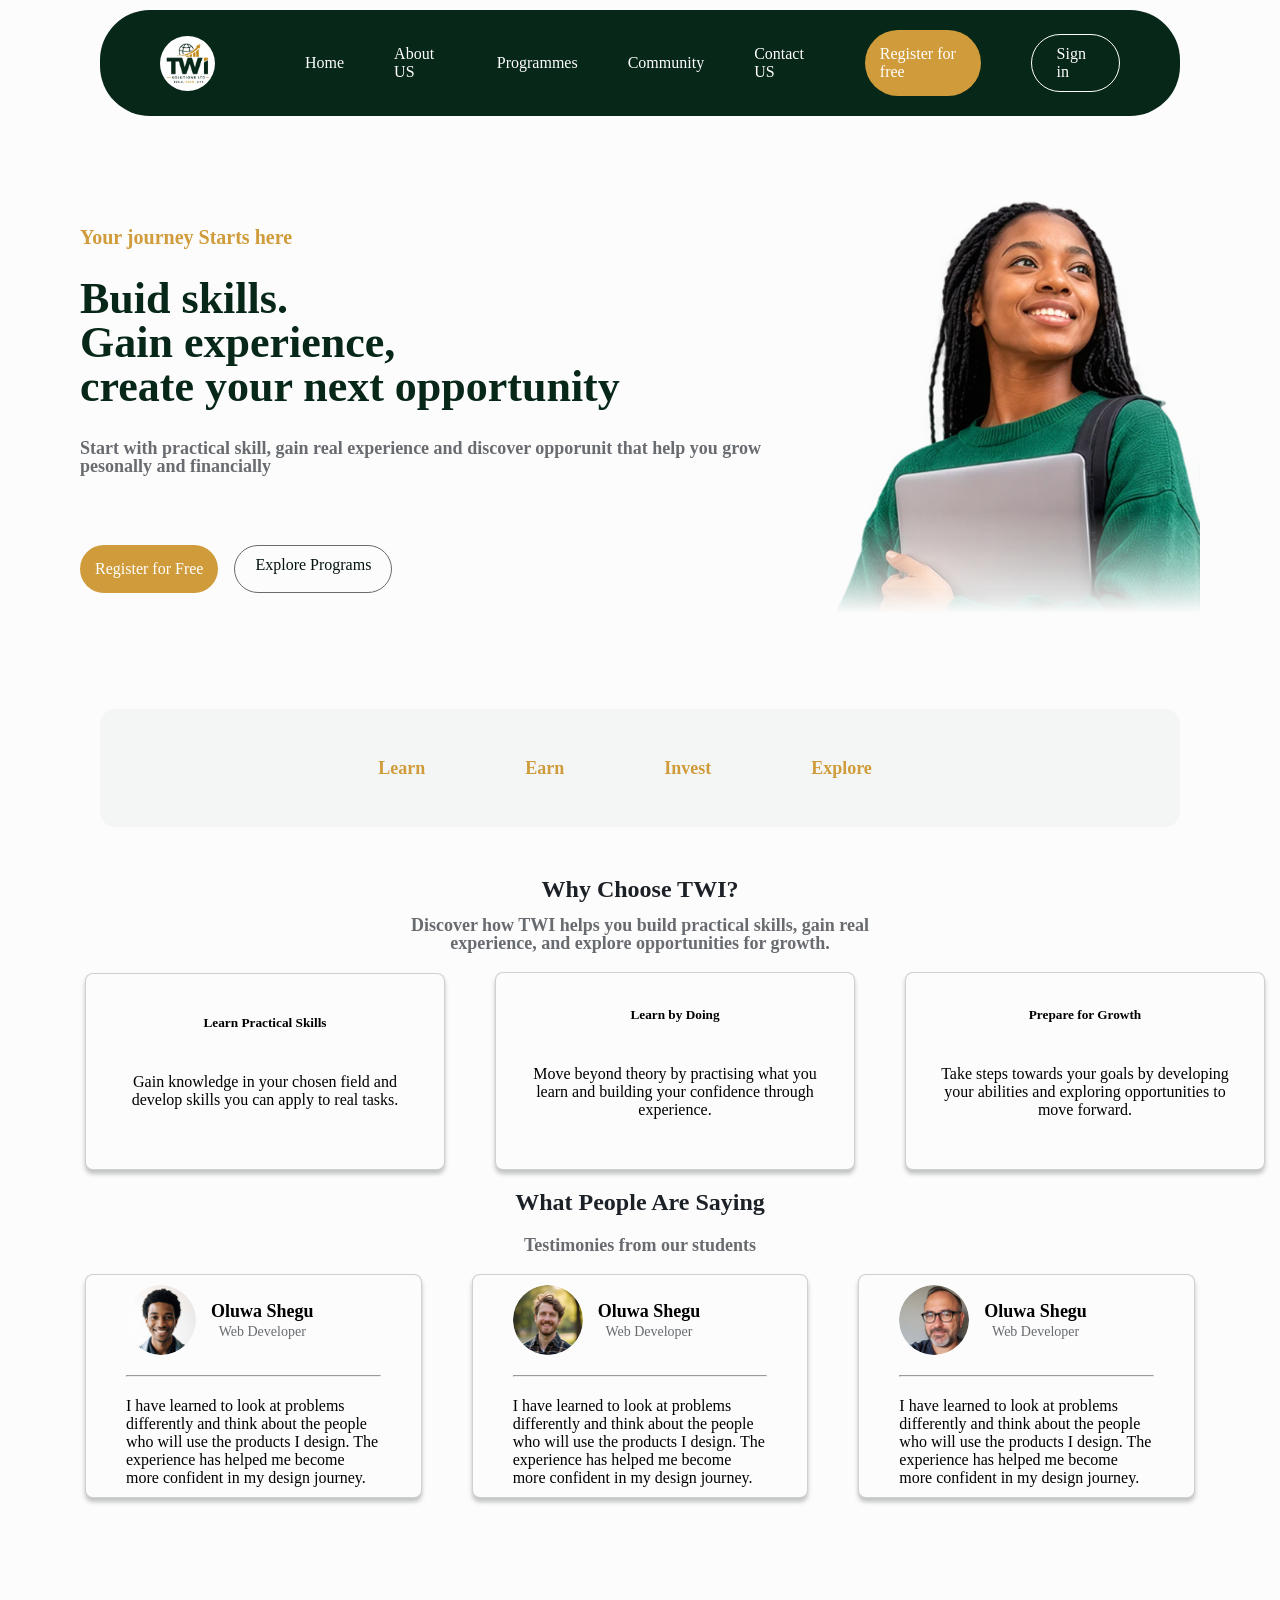
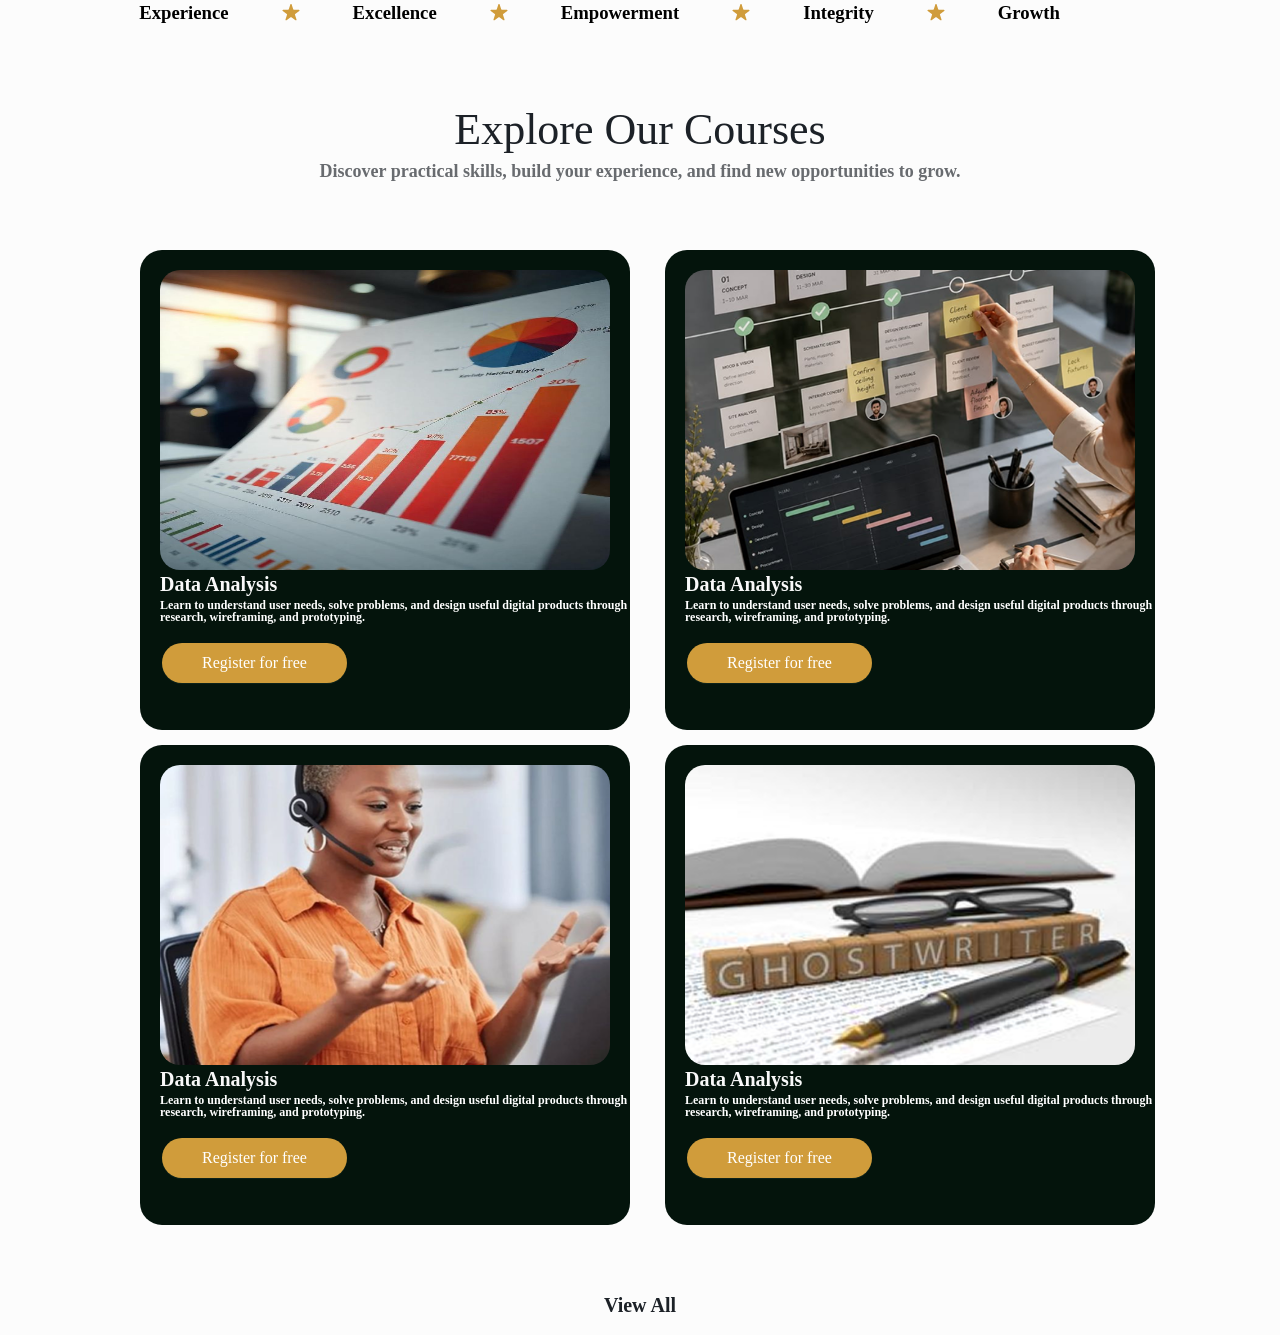
==== index.html @ 6bb60a79 "Add homepage work" ====
<!doctype html>
<html lang="en">
  <head>
    <meta charset="UTF-8" />
    <meta name="viewport" content="width=device-width, initial-scale=1.0" />
    <title>Document</title>
    <link rel="stylesheet" href="style.css" />
  </head>
  <body>
    <header class="header">
      <img src="images/twi-logo.png" alt="Twi Logo" class="logo" />
      <nav>
        <a href="">Home</a>
        <a href="">About US</a>
        <a href="">Programmes</a>
        <a href="">Community</a>
        <a href="">Contact US</a>
        <a href="" class="register">Register for free</a>
        <a href="" class="sign-in">Sign in</a>
      </nav>
    </header>
    <main>
      <div class="flex-container">
        <div class="mini-flex">
          <h3>Your journey Starts here</h3>

          <h2>
            Buid skills. <br />
            Gain experience, <br />
            create your next opportunity
          </h2>

          <h4>
            Start with practical skill, gain real experience and discover
            opporunit that help you grow pesonally and financially
          </h4>

          <div class="registration">
            <a href="" class="register">Register for Free</a>
            <a href="" class="explore">Explore Programs</a>
          </div>
        </div>

        <img src="images/homepage.girl.png" alt="" class="girl-image" />
      </div>

      <div class="aim">
        <h4 class="aim-elements">Learn</h4>
        <h4 class="aim-elements">Earn</h4>
        <h4 class="aim-elements">Invest</h4>
        <h4 class="aim-elements">Explore</h4>
      </div>

      <div class="question">
        <h3 class="question-heading">Why Choose TWI?</h3>
        <p class="question-paragraph">
          Discover how TWI helps you build practical skills, gain real
          experience, and explore opportunities for growth.
        </p>
      </div>

      <div class="reason">
        <div class="reason1">
          <h5>Learn Practical Skills</h5>
          <p>
            Gain knowledge in your chosen field and develop skills you can apply
            to real tasks.
          </p>
        </div>
        <div class="reason2">
          <h5>Learn by Doing</h5>
          <p>
            Move beyond theory by practising what you learn and building your
            confidence through experience.
          </p>
        </div>
        <div class="reason3">
          <h5>Prepare for Growth</h5>
          <p>
            Take steps towards your goals by developing your abilities and
            exploring opportunities to move forward.
          </p>
        </div>
      </div>

      <div class="review-header">
        <h3>What People Are Saying</h3>
        <p>Testimonies from our students</p>
      </div>

      <div class="reviews-container">
        <div class="review-card">
          <div class="review-profile">
            <img src="images/review1.png" alt="Student" />

            <div>
              <h3>Oluwa Shegu</h3>
              <p>Web Developer</p>
            </div>
          </div>

          <hr />

          <p>
            I have learned to look at problems differently and think about the
            people who will use the products I design. The experience has helped
            me become more confident in my design journey.
          </p>
        </div>

        <div class="review-card">
          <div class="review-profile">
            <img src="images/review2.png" alt="Student" />

            <div>
              <h3>Oluwa Shegu</h3>
              <p>Web Developer</p>
            </div>
          </div>

          <hr />

          <p>
            I have learned to look at problems differently and think about the
            people who will use the products I design. The experience has helped
            me become more confident in my design journey.
          </p>
        </div>

        <div class="review-card">
          <div class="review-profile">
            <img src="images/review3.png" alt="Student" />

            <div>
              <h3>Oluwa Shegu</h3>
              <p>Web Developer</p>
            </div>
          </div>

          <hr />

          <p>
            I have learned to look at problems differently and think about the
            people who will use the products I design. The experience has helped
            me become more confident in my design journey.
          </p>
        </div>
      </div>

      <div class="purpose">
        <h3>Experience</h3>
        <img src="images/star.svg" alt="star" />
        <h3>Excellence</h3>
        <img src="images/star.svg" alt="star" />
        <h3>Empowerment</h3>
        <img src="images/star.svg" alt="star" />
        <h3>Integrity</h3>
        <img src="images/star.svg" alt="star" />
        <h3>Growth</h3>
      </div>

      <div class="courses">
        <h2>Explore Our Courses</h2>
        <p>
          Discover practical skills, build your experience, and find new
          opportunities to grow.
        </p>
      </div>

    <div class="classes-container">
        <div class="sub-class">
        <img src="images/course1.png" alt="" />
        <h3>Data Analysis</h3>
        <p>
          Learn to understand user needs, solve problems, and design useful
          digital products through research, wireframing, and prototyping.
        </p>
        <a href="">Register for free</a>
      </div>

      <div class="sub-class">
        <img src="images/course2.png" alt=""  />
        <h3>Data Analysis</h3>
        <p>
          Learn to understand user needs, solve problems, and design useful
          digital products through research, wireframing, and prototyping.
        </p>
        <a href="">Register for free</a>
      </div>

      <div class="sub-class">
        <img src="images/course3.png" alt=""  />
        <h3>Data Analysis</h3>
        <p>
          Learn to understand user needs, solve problems, and design useful
          digital products through research, wireframing, and prototyping.
        </p>
        <a href="">Register for free</a>
      </div>

      <div class="sub-class">
        <img src="images/course4.png" alt=""  />
        <h3>Data Analysis</h3>
        <p>
          Learn to understand user needs, solve problems, and design useful
          digital products through research, wireframing, and prototyping.
        </p>
        <a href="">Register for free</a>
      </div>

      <!-- Unseen boxes -->

       <div class="sub-class extra-box" hidden>
        <img src="images/course1.png" alt="" />
        <h3>Data Analysis</h3>
        <p>
          Learn to understand user needs, solve problems, and design useful
          digital products through research, wireframing, and prototyping.
        </p>
        <a href="">Register for free</a>
      </div>

      <div class="sub-class extra-box" hidden>
        <img src="images/course2.png" alt=""  />
        <h3>Data Analysis</h3>
        <p>
          Learn to understand user needs, solve problems, and design useful
          digital products through research, wireframing, and prototyping.
        </p>
        <a href="">Register for free</a>
      </div>

      <div class="sub-class extra-box" hidden>
        <img src="images/course3.png" alt=""  />
        <h3>Data Analysis</h3>
        <p>
          Learn to understand user needs, solve problems, and design useful
          digital products through research, wireframing, and prototyping.
        </p>
        <a href="">Register for free</a>
      </div>

      <div class="sub-class extra-box" hidden>
        <img src="images/course4.png" alt=""  />
        <h3>Data Analysis</h3>
        <p>
          Learn to understand user needs, solve problems, and design useful
          digital products through research, wireframing, and prototyping.
        </p>
        <a href="">Register for free</a>
      </div>

    </div>

    <button id="viewMore">View All</button>


    <script src="script.js"></script>
      
  </main>
  </body>
</html>
---- style.css ----
*{
  margin: 0;
  padding: 0;
  box-sizing: border-box;
}

body{
  background: #FCFCFC;
}

.logo{
  width: 55px;
  height: 55px;
  top: 23px;
  left: 32px;
  border-radius: 28px;
}

a{
  color: #FFFFFF;
}

.header{
  display: flex;
  justify-content: flex-start;
  gap: 90px;
  align-items: center;
  padding: 20px 60px;
  background: #072718;
  border-radius: 50px;
  margin-left: 100px;
  margin-right: 100px;
  margin-top: 10px;
}

nav{
  display: flex;
  align-items: center;
  gap: 50px;
}

nav a{
  text-decoration: none;
  font-size: 16px;
}

.register{
  background: #D09C3B;
  padding: 15px;
  border-radius: 40px;
  text-decoration: none;
}

.sign-in{
  border-color: #D2D3D4;
  padding-left:25px ;
  padding-right:25px ;
  padding-top: 10px;
  padding-bottom: 10px;
  border: 1px solid;
  border-radius: 40px;
}

.mini-flex h3{
  color: var(--Base-color-Accent-50, #D09C3B);
font-family: var(--Font-Name, Poppins);
font-size: var(--Spacing-Number-6, 20px);
font-style: normal;
font-weight: 700;
line-height: 100%;
}

h2{
  color: var(--Base-color-green-Base, #072718);
font-family: var(--Font-Name, Poppins);
font-size: var(--Spacing-Number-12, 44px);
font-style: normal;
font-weight: 700;
line-height: 100%; 
}

h4{

color: var(--BODY-TEST, #686B6F);
font-family: var(--Font-2, "League Spartan");
font-size: var(--Spacing-Number-18, 18px);
font-style: normal;
font-weight: 600;
line-height: 100%;
}

.mini-flex{
  display: flex;
width: 687px;
flex-direction: column;
align-items: flex-start;
gap: 30px;
}

.flex-container {
  display: flex;
  justify-content: space-between;
  align-items: center;
  gap: 40px;
  max-width: 1200px;
  margin: 0 auto;
  padding: 40px;
}

.girl-image {
  width: 35%;
  height: auto;
   mask-image: linear-gradient(to bottom, black 70%, transparent 90%)
}

.flex-container > div {
  flex: 1;
}

.explore{
border-radius: 28px;
border: 1px solid var(--BODY-TEST, #686B6F);
color: #04140C;
text-decoration: none;
padding: 10px 20px 10px 20px;
text-align: center;
}

.registration{
  display: flex;
  gap: 16px;
  margin-top: 40px;
}

.aim{
  background: #F4F6F5  ;
  padding: 50px;
  color:  #D09C3B;
font-family: var(--Font-Name, Poppins);
font-size: var(--Spacing-Number-7, 24px);
font-style: normal;
font-weight: 700;
line-height: 100%;
display: flex;
gap: 100px;
justify-content: center;
text-align: center;
margin:5px 100px 5px 100px ;
border-radius: 15px;
padding-left: 20px;

}

.aim-elements{
  color: #D09C3B;
}

.question-heading{
  color: var(--Header-TEXT, #1C2127);
text-align: center;
font-family: var(--Font-Name, Poppins);
font-size: var(--Spacing-Number-7, 24px);
font-style: normal;
font-weight: 700;
line-height: 100%; 
}
.question-paragraph{
  color: var(--BODY-TEST, #686B6F);
text-align: center;
font-family: var(--Font-2, "League Spartan");
font-size: var(--Spacing-Number-18, 18px);
font-style: normal;
font-weight: 600;
line-height: 100%; 
justify-content: center;
max-width: 500px;
margin: 0 auto;
margin-top: 15px;
}

.question{
  margin-top: 50px;
}

.reason{
display: inline-flex;
align-items: center;
gap: 50px;
margin:20px  85px 20px 85px;
}

.reason1{
  display: flex;
width: 360px;
padding: 41px 27px 60px 27px;
flex-direction: column;
align-items: center;
gap: 42px;
text-align: center;
border-radius: 8px;
border: 0.5px solid rgba(104, 107, 111, 0.30);
background: #FCFCFC;
box-shadow: 0 4px 4px 0 rgba(104, 107, 111, 0.40);
}

.reason2{
  display: flex;
width: 360px;
padding: 34px 27px 50px 27px;
flex-direction: column;
align-items: center;
gap: 42px;
text-align: center;
border-radius: 8px;
border: 0.5px solid rgba(104, 107, 111, 0.30);
background: #FCFCFC;
box-shadow: 0 4px 4px 0 rgba(104, 107, 111, 0.40);
}

.reason3{
  display: flex;
width: 360px;
padding: 34px 27px 50px 27px;
flex-direction: column;
align-items: center;
gap: 42px;
text-align: center;
border-radius: 8px;
border: 0.5px solid rgba(104, 107, 111, 0.30);
background: #FCFCFC;
box-shadow: 0 4px 4px 0 rgba(104, 107, 111, 0.40);
}

.review-header{
width: 0 auto;
align-items: center;
gap: 22px;
text-align: center;
justify-content: center;
display: flex;
flex-direction: column;

}

.review-header h3 {
  color: var(--Header-TEXT, #1C2127);
  text-align: center;
  font-family: var(--Font-Name, Poppins);
  font-size: var(--Spacing-Number-7, 24px);
  font-style: normal;
  font-weight: 700;
  line-height: 100%;
}

.review-header p{
  color: var(--BODY-TEST, #686B6F);
text-align: center;
font-family: var(--Font-2, "League Spartan");
font-size: var(--Spacing-Number-18, 18px);
font-style: normal;
font-weight: 600;
line-height: 100%;
}


.reviews-container {
  display: flex;
  gap: 50px;
  justify-content: center;
  align-items: stretch;
   /* margin: 30px 80px; */
   width: 0 auto;
   margin: 20px  85px 20px 85px
   
   


}

.review-card {
  flex: 1;
  padding: 10px 40px;
  gap: 40px;
  border-radius: 8px;
border: 0.5px solid rgba(104, 107, 111, 0.30);
background: #FCFCFC;
box-shadow: 0 4px 4px 0 rgba(104, 107, 111, 0.40)
}

.review-profile {
  display: flex;
  align-items: center;
  gap: 15px;
}

.review-profile img {
  width: 70px;
  height: 70px;
  object-fit: cover;
  border-radius: 50%;
}

.review-profile h3{
  color: #000;
text-align: center;
font-family: var(--Font-2, "League Spartan");
font-size: var(--Spacing-Number-18, 18px);
font-style: normal;
font-weight: 600;
line-height: 100%;
margin: 5px 0;
}

.review-profile p {
margin: 5px 0;
color: var(--BODY-TEST, #686B6F);
text-align: center;
font-family: var(--Font-2, "League Spartan");
font-size: var(--Spacing-Number-19, 14px);
font-style: normal;
font-weight: 500;
line-height: 100%; 
}

.review-card hr {
  margin: 20px 0;
}

.purpose{
  display: flex;
/* width: 1441px; */
height: 190px;
padding-right: 81px;
align-items: center;
gap: 1px;
background: #FCFCFC;
box-shadow:  0  rgba(28, 33, 39, 0.40);
justify-content: center;
text-align: center;
gap: 50px;
}
.courses h2{
color: var(--Header-TEXT, #1C2127);
text-align: center;
font-family: var(--Font-Name, Poppins);
font-size: var(--Spacing-Number-12, 44px);
font-style: normal;
font-weight: 500;
line-height: 100%; 
margin-bottom: 10px;
}

.courses p{
  color: var(--BODY-TEST, #686B6F);
text-align: center;
font-family: var(--Font-2, "League Spartan");
font-size: var(--Spacing-Number-18, 18px);
font-style: normal;
font-weight: 600;
line-height: 100%; /* 18px */

}

.sub-class{

  width: 490px;
height: 480px;
flex-shrink: 0;
border-radius: 22px;
background: var(--Base-color-green-Color-9, #04140C);
}

.sub-class img{
  width: 450px;
height: 300px;
margin-top: 20px;
margin-left: 20px;
border-radius: 20px;
}

.sub-class h3{

color: rgba(252, 252, 252, 0.99);
/* Bold HEader/Bold Header 6 28-20 */
font-family: var(--Font-Name, Poppins);
font-size: var(--Spacing-Number-6, 20px);
font-style: normal;
font-weight: 700;
line-height: 100%; /* 20px */
margin-left: 20px;
}

.sub-class p{

color: #FFF;
/* Body/Semi bold body/Semi - -Bold Body - 10 - 8 */
font-family: var(--Font-2, "League Spartan");
font-size: var(--Spacing-Number-5, 12px);
font-style: normal;
font-weight: 600;
line-height: 100%; /* 16px */
margin-left: 20px;
margin-top: 5px;
}

.sub-class a{
  text-decoration: none;
  display: inline-flex;
height: var(--Spacing-Number-11, 40px);
padding: var(--Spacing-Number-6, 20px) var(--Spacing-Number-11, 40px);
justify-content: center;
align-items: center;
gap: 10px;
border-radius: 22px;
background: var(--Base-color-Accent-50, #D09C3B);
box-shadow: 0 1px 1px 0 rgba(48, 75, 63, 0.30);
margin-top: 20px;
margin-left: 22px;
}

.classes-container{
  display: grid;
  grid-template-columns: repeat(2, 1fr);
  gap: 15px;
  margin: 50px 70px 50px 120px;
  padding: 20px;
  justify-content: center;
  column-gap: 0px;
}

.extra-box[hidden] {
  display: none !important;
}

#viewMore {
  display: block;
  margin: 20px auto;
  color: var(--Header-TEXT, #1C2127);
/* Bold HEader/Bold Header 6 28-20 */
font-family: var(--Font-Name, Poppins);
font-size: var(--Spacing-Number-6, 20px);
font-style: normal;
font-weight: 700;
line-height: 100%; /* 20px */
background: none;
border: none;
}
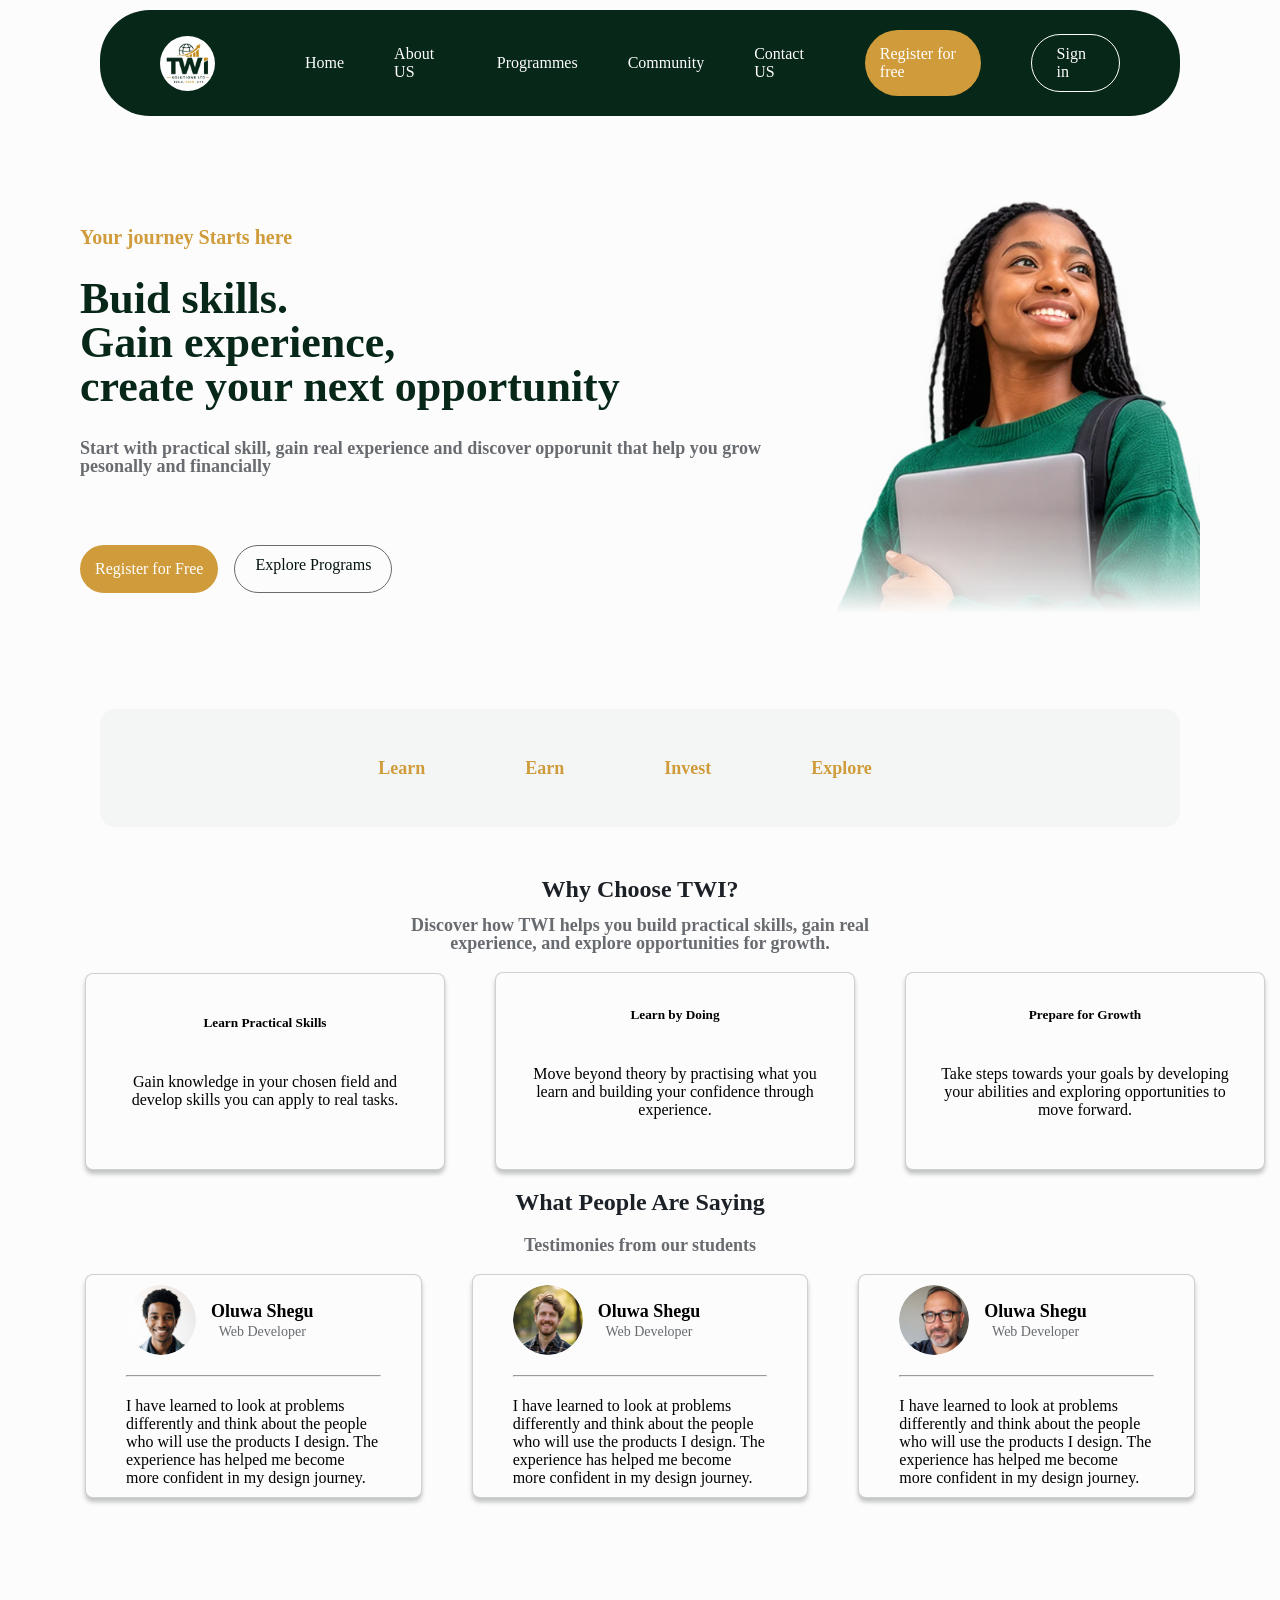
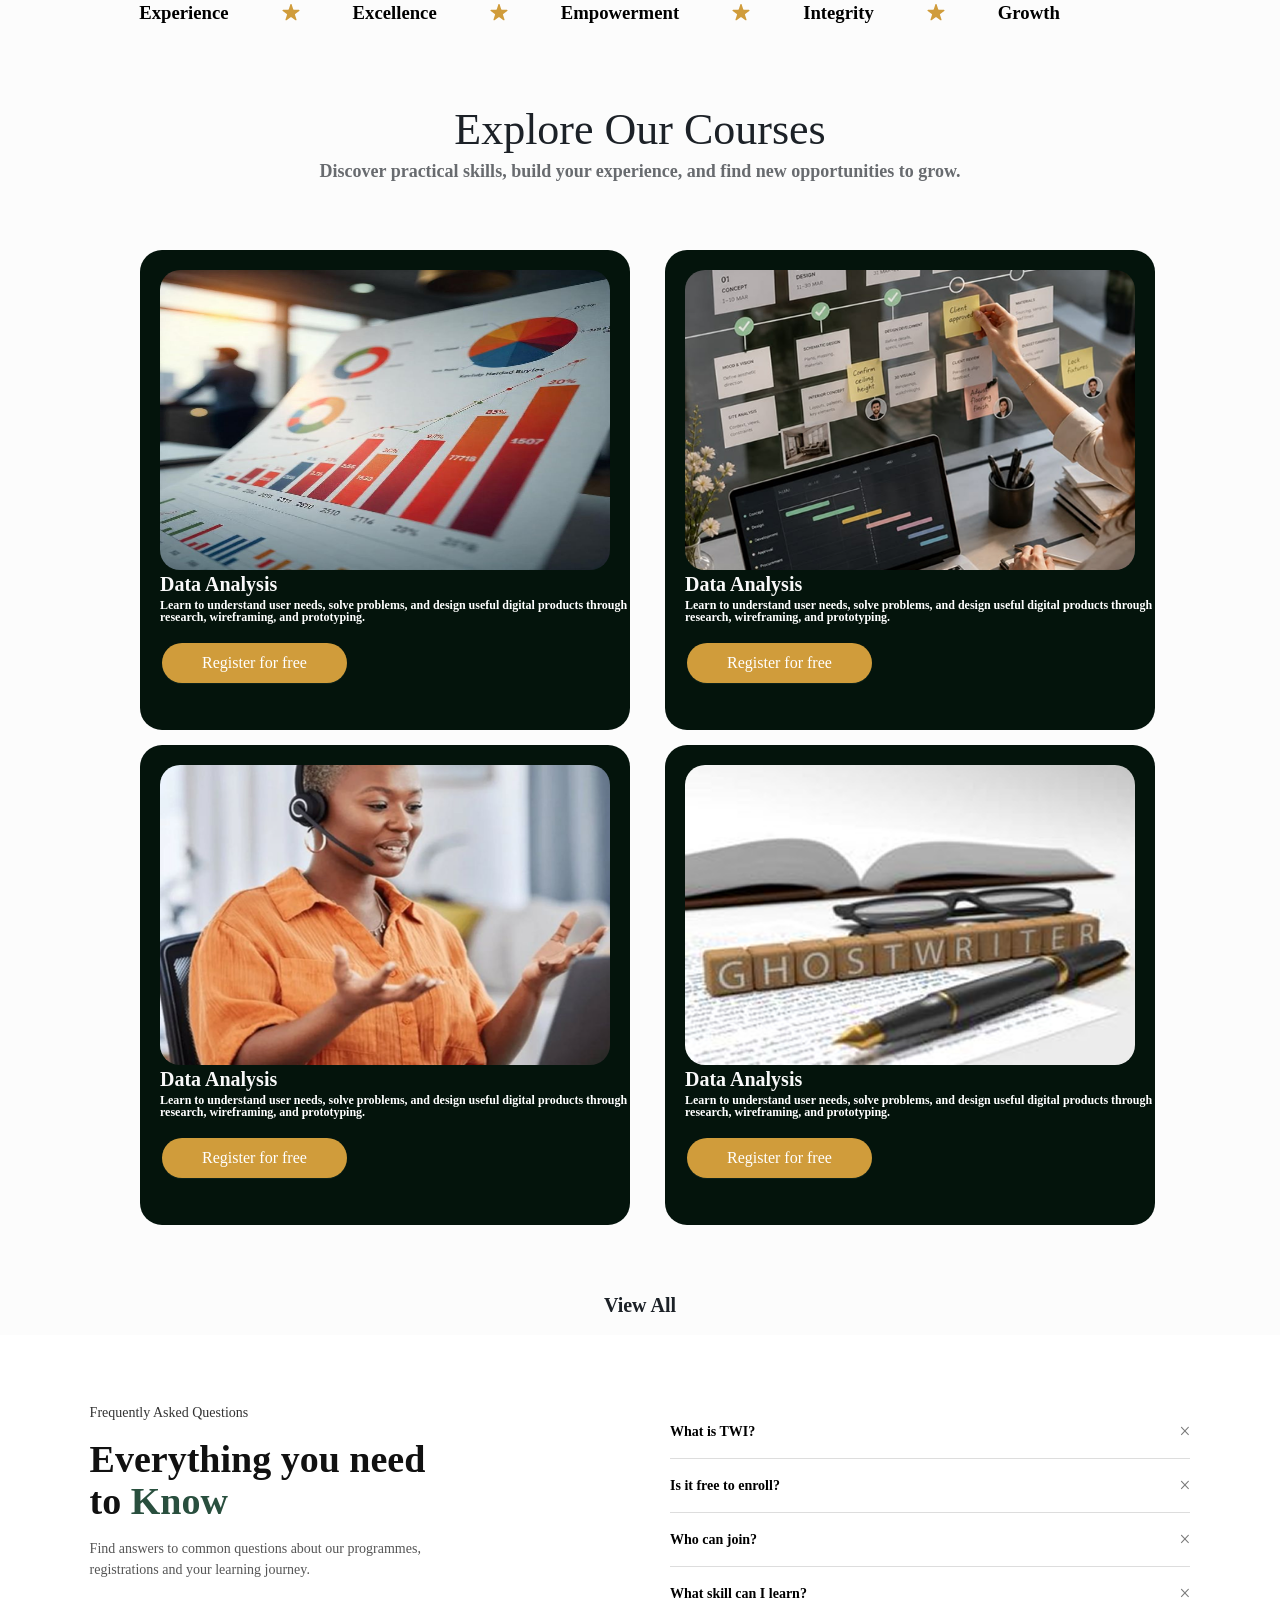
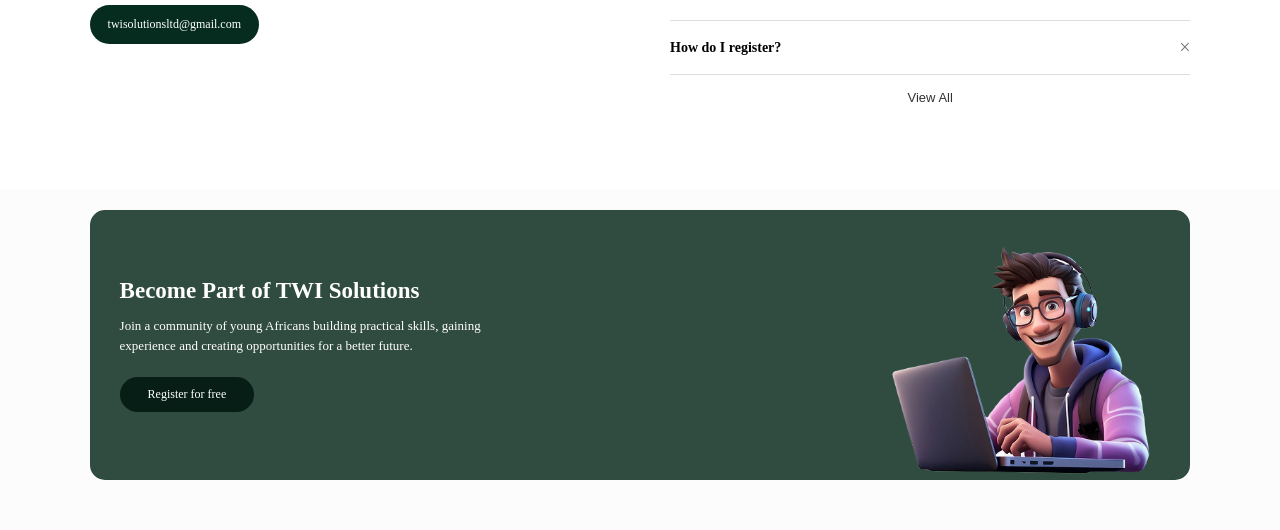
==== commit c797913d: "Update contact page" ====
--- a/index.html
+++ b/index.html
@@ -3,18 +3,18 @@
   <head>
     <meta charset="UTF-8" />
     <meta name="viewport" content="width=device-width, initial-scale=1.0" />
-    <title>Document</title>
+    <title>Twi Solution Home programme</title>
     <link rel="stylesheet" href="style.css" />
   </head>
   <body>
     <header class="header">
       <img src="images/twi-logo.png" alt="Twi Logo" class="logo" />
       <nav>
-        <a href="">Home</a>
-        <a href="">About US</a>
-        <a href="">Programmes</a>
+        <a href="index.html">Home</a>
+        <a href="#about-us">About US</a>
+        <a href="#programmes">Programmes</a>
         <a href="">Community</a>
-        <a href="">Contact US</a>
+        <a href="contact.html">Contact US</a>
         <a href="" class="register">Register for free</a>
         <a href="" class="sign-in">Sign in</a>
       </nav>
@@ -37,7 +37,7 @@
 
           <div class="registration">
             <a href="" class="register">Register for Free</a>
-            <a href="" class="explore">Explore Programs</a>
+            <a href="#programmes" class="explore">Explore Programs</a>
           </div>
         </div>
 
@@ -51,7 +51,7 @@
         <h4 class="aim-elements">Explore</h4>
       </div>
 
-      <div class="question">
+      <div class="question" id="about-us">
         <h3 class="question-heading">Why Choose TWI?</h3>
         <p class="question-paragraph">
           Discover how TWI helps you build practical skills, gain real
@@ -159,7 +159,7 @@
         <h3>Growth</h3>
       </div>
 
-      <div class="courses">
+      <div class="courses" id="programmes">
         <h2>Explore Our Courses</h2>
         <p>
           Discover practical skills, build your experience, and find new
@@ -167,96 +167,194 @@
         </p>
       </div>
 
-    <div class="classes-container">
+      <div class="classes-container">
         <div class="sub-class">
-        <img src="images/course1.png" alt="" />
-        <h3>Data Analysis</h3>
-        <p>
-          Learn to understand user needs, solve problems, and design useful
-          digital products through research, wireframing, and prototyping.
-        </p>
-        <a href="">Register for free</a>
-      </div>
-
-      <div class="sub-class">
-        <img src="images/course2.png" alt=""  />
-        <h3>Data Analysis</h3>
-        <p>
-          Learn to understand user needs, solve problems, and design useful
-          digital products through research, wireframing, and prototyping.
-        </p>
-        <a href="">Register for free</a>
-      </div>
-
-      <div class="sub-class">
-        <img src="images/course3.png" alt=""  />
-        <h3>Data Analysis</h3>
-        <p>
-          Learn to understand user needs, solve problems, and design useful
-          digital products through research, wireframing, and prototyping.
-        </p>
-        <a href="">Register for free</a>
-      </div>
-
-      <div class="sub-class">
-        <img src="images/course4.png" alt=""  />
-        <h3>Data Analysis</h3>
-        <p>
-          Learn to understand user needs, solve problems, and design useful
-          digital products through research, wireframing, and prototyping.
-        </p>
-        <a href="">Register for free</a>
-      </div>
-
-      <!-- Unseen boxes -->
-
-       <div class="sub-class extra-box" hidden>
-        <img src="images/course1.png" alt="" />
-        <h3>Data Analysis</h3>
-        <p>
-          Learn to understand user needs, solve problems, and design useful
-          digital products through research, wireframing, and prototyping.
-        </p>
-        <a href="">Register for free</a>
-      </div>
-
-      <div class="sub-class extra-box" hidden>
-        <img src="images/course2.png" alt=""  />
-        <h3>Data Analysis</h3>
-        <p>
-          Learn to understand user needs, solve problems, and design useful
-          digital products through research, wireframing, and prototyping.
-        </p>
-        <a href="">Register for free</a>
-      </div>
-
-      <div class="sub-class extra-box" hidden>
-        <img src="images/course3.png" alt=""  />
-        <h3>Data Analysis</h3>
-        <p>
-          Learn to understand user needs, solve problems, and design useful
-          digital products through research, wireframing, and prototyping.
-        </p>
-        <a href="">Register for free</a>
-      </div>
-
-      <div class="sub-class extra-box" hidden>
-        <img src="images/course4.png" alt=""  />
-        <h3>Data Analysis</h3>
-        <p>
-          Learn to understand user needs, solve problems, and design useful
-          digital products through research, wireframing, and prototyping.
-        </p>
-        <a href="">Register for free</a>
-      </div>
-
-    </div>
-
-    <button id="viewMore">View All</button>
-
-
-    <script src="script.js"></script>
-      
-  </main>
+          <img src="images/course1.png" alt="" />
+          <h3>Data Analysis</h3>
+          <p>
+            Learn to understand user needs, solve problems, and design useful
+            digital products through research, wireframing, and prototyping.
+          </p>
+          <a href="">Register for free</a>
+        </div>
+
+        <div class="sub-class">
+          <img src="images/course2.png" alt="" />
+          <h3>Data Analysis</h3>
+          <p>
+            Learn to understand user needs, solve problems, and design useful
+            digital products through research, wireframing, and prototyping.
+          </p>
+          <a href="">Register for free</a>
+        </div>
+
+        <div class="sub-class">
+          <img src="images/course3.png" alt="" />
+          <h3>Data Analysis</h3>
+          <p>
+            Learn to understand user needs, solve problems, and design useful
+            digital products through research, wireframing, and prototyping.
+          </p>
+          <a href="">Register for free</a>
+        </div>
+
+        <div class="sub-class">
+          <img src="images/course4.png" alt="" />
+          <h3>Data Analysis</h3>
+          <p>
+            Learn to understand user needs, solve problems, and design useful
+            digital products through research, wireframing, and prototyping.
+          </p>
+          <a href="">Register for free</a>
+        </div>
+
+        <!-- Unseen boxes -->
+
+        <div class="sub-class extra-box" hidden>
+          <img src="images/course5.png" alt="" />
+          <h3>Data Analysis</h3>
+          <p>
+            Learn to understand user needs, solve problems, and design useful
+            digital products through research, wireframing, and prototyping.
+          </p>
+          <a href="">Register for free</a>
+        </div>
+
+        <div class="sub-class extra-box" hidden>
+          <img src="images/course6.png" alt="" />
+          <h3>Data Analysis</h3>
+          <p>
+            Learn to understand user needs, solve problems, and design useful
+            digital products through research, wireframing, and prototyping.
+          </p>
+          <a href="">Register for free</a>
+        </div>
+
+        <div class="sub-class extra-box" hidden>
+          <img src="images/course7.png" alt="" />
+          <h3>Data Analysis</h3>
+          <p>
+            Learn to understand user needs, solve problems, and design useful
+            digital products through research, wireframing, and prototyping.
+          </p>
+          <a href="">Register for free</a>
+        </div>
+
+        <div class="sub-class extra-box" hidden>
+          <img src="images/course6.png" alt="" />
+          <h3>Data Analysis</h3>
+          <p>
+            Learn to understand user needs, solve problems, and design useful
+            digital products through research, wireframing, and prototyping.
+          </p>
+          <a href="">Register for free</a>
+        </div>
+      </div>
+
+      <button id="viewMore">View All</button>
+
+      <!-- FAQ SECTION -->
+      <section class="faq-section">
+        <div class="faq-left">
+          <p class="faq-label">Frequently Asked Questions</p>
+
+          <h2>Everything you need to <span>Know</span></h2>
+
+          <p class="faq-description">
+            Find answers to common questions about our programmes, registrations
+            and your learning journey.
+          </p>
+
+          <a
+            href="mailto:twisolutionsltd@gmail.com?subject=Enquiry%20About%20TWI"
+            class="faq-email" target="_blank"
+          >
+            twisolutionsltd@gmail.com
+          </a>
+        </div>
+
+        <div class="faq-right">
+          <details class="faq-item">
+            <summary>What is TWI?</summary>
+            <p>
+              TWI Solutions is a community focused on helping young Africans
+              build practical skills and access opportunities.
+            </p>
+          </details>
+
+          <details class="faq-item">
+            <summary>Is it free to enroll?</summary>
+            <p>
+              Our programmes and enrollment details will provide information
+              about available fees and opportunities.
+            </p>
+          </details>
+
+          <details class="faq-item">
+            <summary>Who can join?</summary>
+            <p>
+              Young Africans who are interested in learning, growing and
+              developing practical skills can join our community.
+            </p>
+          </details>
+
+          <details class="faq-item">
+            <summary>What skill can I learn?</summary>
+            <p>
+              You can explore the different skills and programmes available on
+              TWI Solutions.
+            </p>
+          </details>
+
+          <details class="faq-item">
+            <summary>How do I register?</summary>
+            <p>
+              Click the registration button on our website and follow the
+              instructions to get started.
+            </p>
+          </details>
+
+          <details class="faq-item extra-faq">
+            <summary>Do I need previous experience?</summary>
+            <p>No, beginners are welcome to explore our programmes.</p>
+          </details>
+
+          <details class="faq-item extra-faq">
+            <summary>How long are the programmes?</summary>
+            <p>Programme duration depends on the learning track.</p>
+          </details>
+
+          <details class="faq-item extra-faq">
+            <summary>Will I receive a certificate?</summary>
+            <p>
+              Check the details of your selected programme for certification
+              information.
+            </p>
+          </details>
+
+          <button class="view-all" id="viewAllBtn">View All</button>
+        </div>
+      </section>
+
+      <!-- JOIN TWI BANNER -->
+      <section class="join-banner">
+        <div class="join-content">
+          <h3>Become Part of TWI Solutions</h3>
+
+          <p>
+            Join a community of young Africans building practical skills,
+            gaining experience and creating opportunities for a better future.
+          </p>
+
+          <a href="#" class="register-btn">Register for free</a>
+        </div>
+
+        <div class="join-image">
+          <img src="images/faq.png" alt="Student working on a laptop" />
+        </div>
+      </section>
+
+      <script src="script.js"></script>
+    </main>
   </body>
 </html>
--- a/style.css
+++ b/style.css
@@ -444,4 +444,252 @@
 line-height: 100%; /* 20px */
 background: none;
 border: none;
+}
+
+.faq{
+  color: var(--Header-TEXT, #1C2127);
+text-align: start;
+font-family: var(--Font-Name, Poppins);
+font-size: var(--Spacing-Number-6, 20px);
+font-style: normal;
+font-weight: 500;
+line-height: 100%; /* 20px */
+}
+
+strong{
+  color: #000;
+font-family: var(--Font-Name, Poppins);
+font-size: var(--Spacing-Number-12, 44px);
+font-style: normal;
+font-weight: 700;
+line-height: 100%; /* 44px */
+}
+
+.need{
+  color: var(--Base-color-green-Base, #072718);
+font-family: var(--Font-Name, Poppins);
+font-size: var(--Spacing-Number-12, 44px);
+font-style: normal;
+font-weight: 700;
+line-height: 100%;
+}
+
+/* FAQ SECTION */
+
+.faq-section {
+  display: grid;
+  grid-template-columns: 1fr 1fr;
+  gap: 60px;
+  padding: 70px 7%;
+  align-items: start;
+  background: #fff;
+  font-family: var(--Font-Name, Poppins);
+}
+
+.faq-label {
+  font-size: 14px;
+  margin-bottom: 18px;
+  color: #333;
+  text-decoration: none;
+  font-family: var(--Font-Name, Poppins);
+}
+
+.faq-left h2 {
+  font-size: 38px;
+  line-height: 1.1;
+  max-width: 350px;
+  margin-bottom: 15px;
+  color: #111;
+}
+
+.faq-left h2 span {
+  color: #294f3e;
+}
+
+.faq-description {
+  font-size: 14px;
+  line-height: 1.5;
+  max-width: 350px;
+  color: #555;
+  margin-bottom: 25px;
+}
+
+.faq-email {
+  display: inline-block;
+  background: #062c20;
+  color: white;
+  padding: 12px 18px;
+  border-radius: 30px;
+  text-decoration: none;
+  font-size: 12px;
+}
+
+
+/* FAQ QUESTIONS */
+
+.faq-right {
+  width: 100%;
+  font-family: var(--Font-Name, Poppins);
+}
+
+.faq-item {
+  border-bottom: 1px solid #ddd;
+  padding: 15px 0;
+}
+
+.faq-item summary {
+  font-size: 14px;
+  font-weight: 600;
+  cursor: pointer;
+  list-style: none;
+  display: flex;
+  justify-content: space-between;
+  align-items: center;
+}
+
+.faq-item summary::-webkit-details-marker {
+  display: none;
+}
+
+.faq-item summary::after {
+  content: "×";
+  font-size: 20px;
+  font-weight: 300;
+  color: #777;
+}
+
+.faq-item[open] summary::after {
+  content: "−";
+}
+
+.faq-item p {
+  font-size: 13px;
+  line-height: 1.6;
+  color: #666;
+  padding-top: 10px;
+}
+
+.extra-faq {
+  display: none;
+}
+
+.extra-faq.show {
+  display: block;
+}
+
+/* .view-all {
+  display: block;
+  text-align: center;
+  justify-content: center;
+  text-decoration: none;
+  font-size: 12px;
+  margin-top: 15px;
+  border: none;
+} */
+
+.view-all {
+  display: block;
+  margin: 15px auto;
+  background: none;
+  border: none;
+  outline: none;
+  padding: 0;
+  color: #333;
+  font-size: 13px;
+  cursor: pointer;
+  text-align: center;
+}
+
+
+/* JOIN TWI BANNER */
+
+.join-banner {
+  background:  #304B3F;
+  margin: 20px 7% 50px;
+  min-height: 200px;
+  border-radius: 15px;
+  padding: 35px 30px;
+  display: flex;
+  justify-content: space-between;
+  align-items: center;
+  overflow: hidden;
+  color: white;
+}
+
+.join-content {
+  max-width: 400px;
+}
+
+.join-content h3 {
+  font-size: 23px;
+  margin-bottom: 12px;
+}
+
+.join-content p {
+  font-size: 13px;
+  line-height: 1.5;
+  margin-bottom: 22px;
+}
+
+.register-btn {
+  display: inline-block;
+  background: #061e16;
+  color: white;
+  text-decoration: none;
+  padding: 10px 28px;
+  border-radius: 25px;
+  font-size: 12px;
+}
+
+.join-image {
+  align-self: flex-end;
+  height: 200px;
+}
+
+.join-image img {
+  height: 230px;
+  width: auto;
+  object-fit: contain;
+  display: block;
+}
+
+
+
+
+/* RESPONSIVE DESIGN */
+
+@media (max-width: 768px) {
+
+  .faq-section {
+    grid-template-columns: 1fr;
+    gap: 35px;
+    padding: 50px 6%;
+  }
+
+  .faq-left h2 {
+    font-size: 32px;
+  }
+
+  .join-banner {
+    margin: 20px 6% 40px;
+    padding: 25px;
+    flex-direction: column;
+    align-items: flex-start;
+  }
+
+  .join-content h3 {
+    font-size: 20px;
+  }
+
+  .join-image {
+    align-self: center;
+    margin-top: 15px;
+    height: 170px;
+  }
+
+  .join-image img {
+    height: 190px;
+    max-width: 100%;
+  }
+
 }
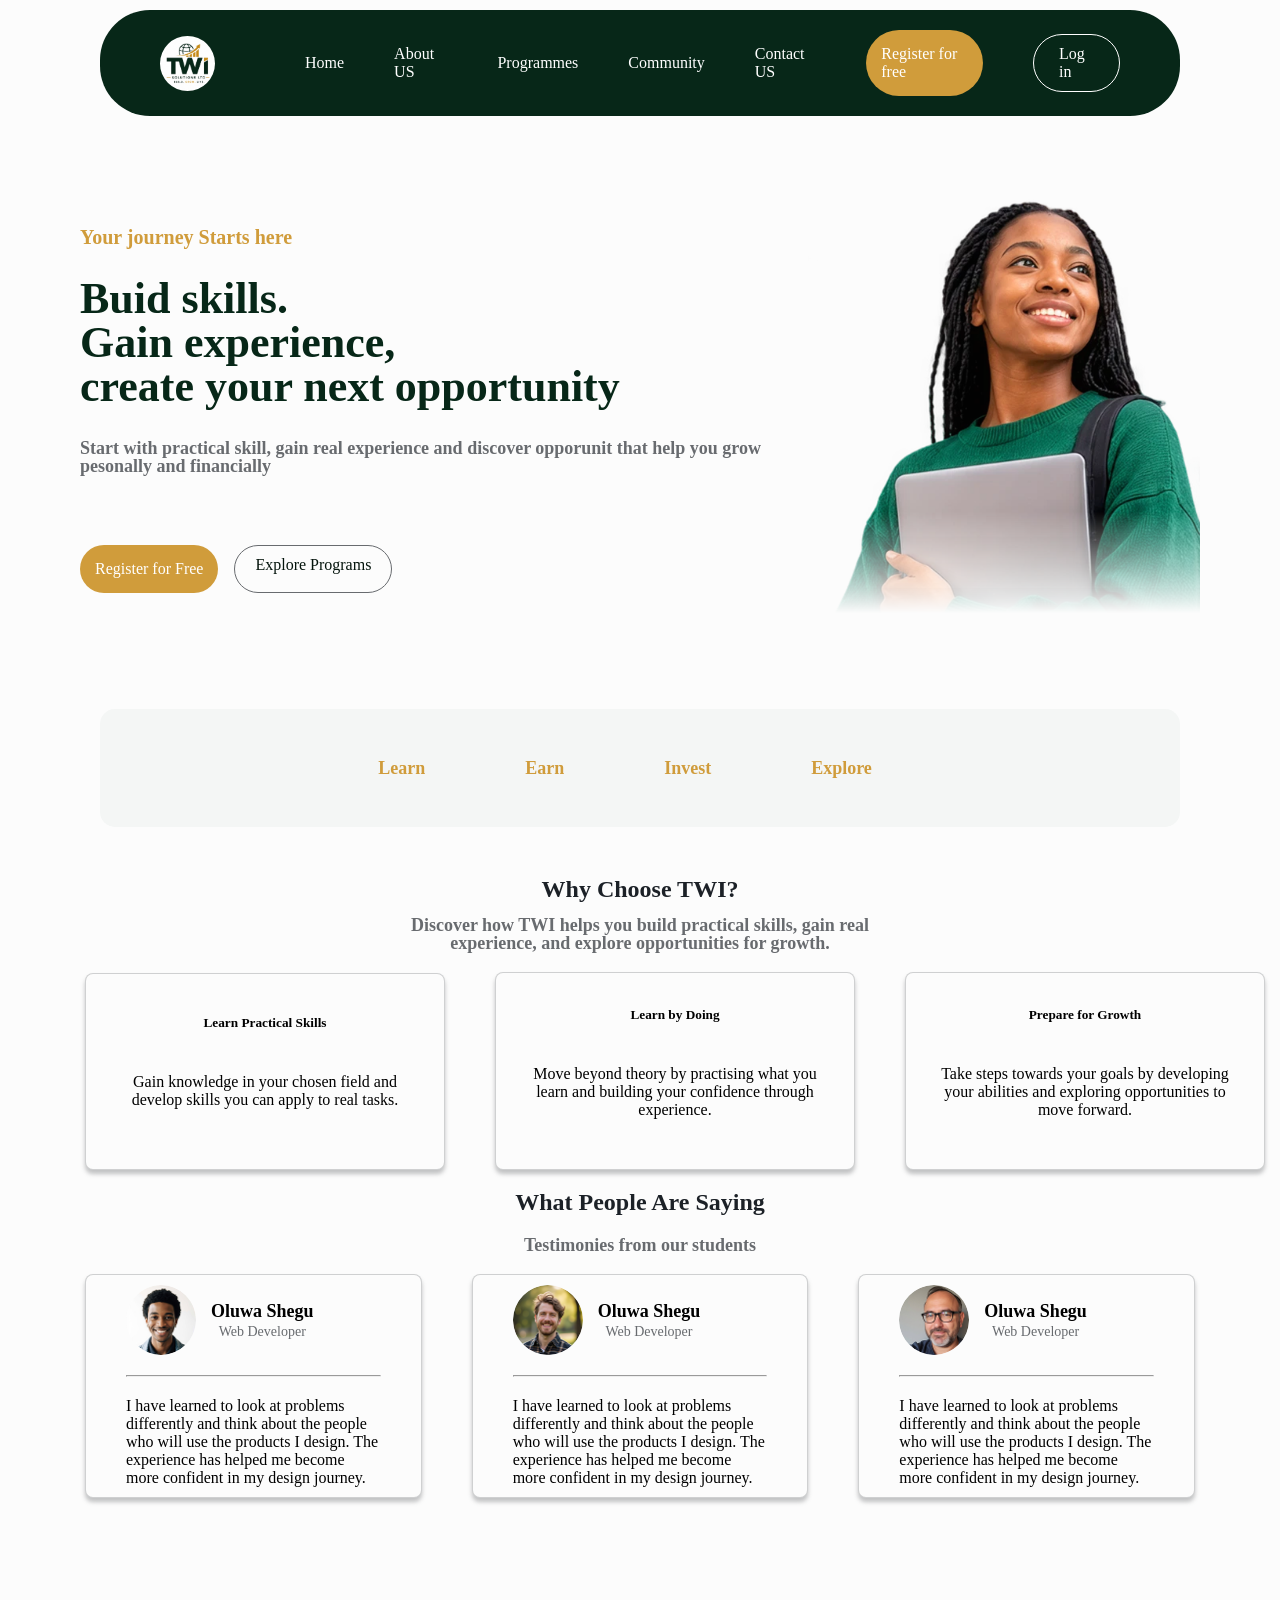
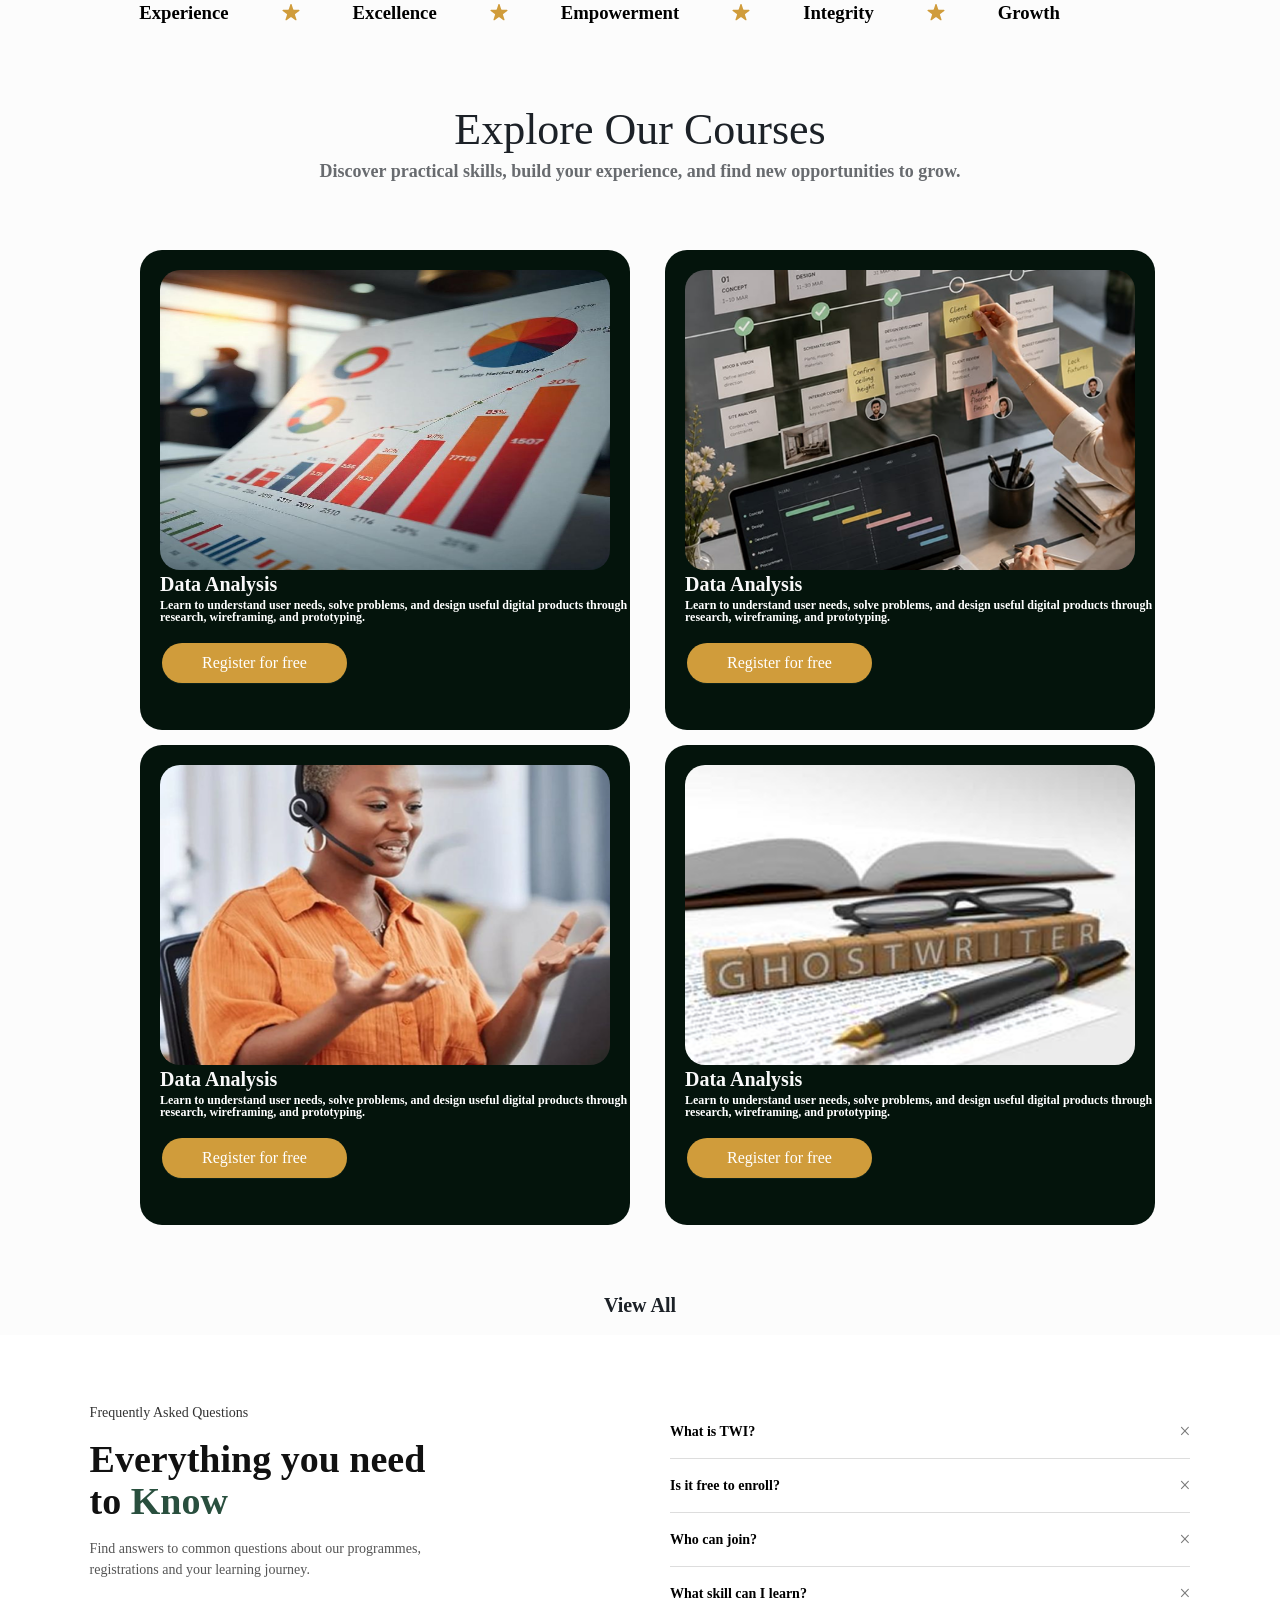
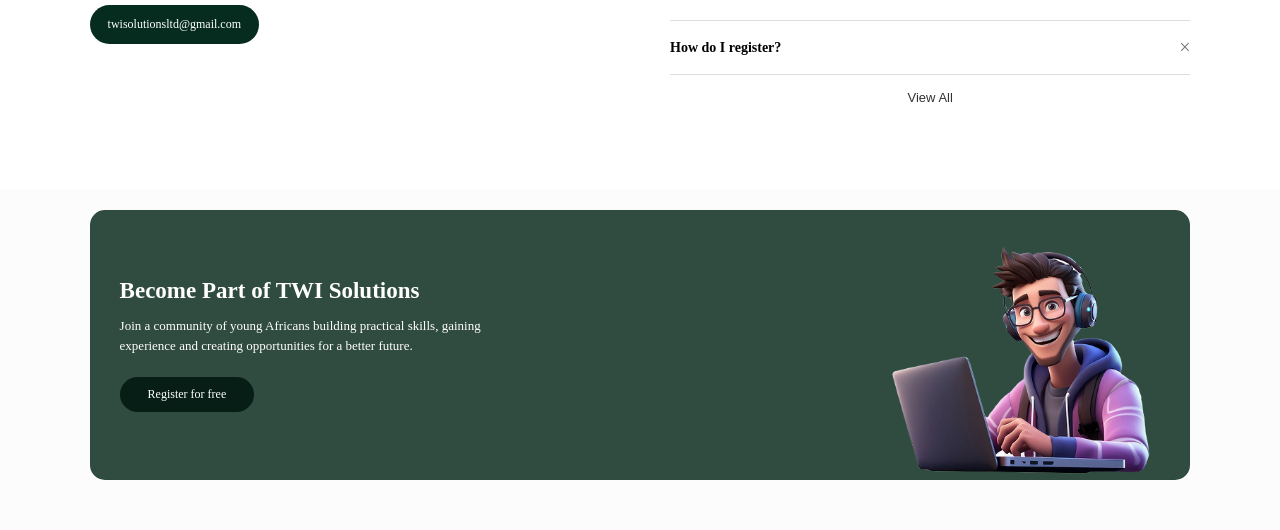
==== commit 39be00fd: "Updated about us page" ====
--- a/index.html
+++ b/index.html
@@ -7,18 +7,38 @@
     <link rel="stylesheet" href="style.css" />
   </head>
   <body>
-    <header class="header">
-      <img src="images/twi-logo.png" alt="Twi Logo" class="logo" />
-      <nav>
-        <a href="index.html">Home</a>
-        <a href="#about-us">About US</a>
-        <a href="#programmes">Programmes</a>
-        <a href="">Community</a>
-        <a href="contact.html">Contact US</a>
-        <a href="" class="register">Register for free</a>
-        <a href="" class="sign-in">Sign in</a>
-      </nav>
-    </header>
+    
+<header class="header">
+
+  <img src="images/twi-logo.png" alt="Twi Logo" class="logo" />
+
+  <!-- Hamburger Menu -->
+  <button class="menu-toggle" id="menuToggle"
+    aria-label="Open navigation menu"
+    aria-expanded="false"
+    aria-controls="main-nav">
+
+    <span></span>
+    <span></span>
+    <span></span>
+
+  </button>
+
+  <!-- Navigation Links -->
+  <nav id="main-nav">
+    <a href="index.html">Home</a>
+    <a href="aboutus.html">About US</a>
+    <a href="#programmes">Programmes</a>
+    <a href="#">Community</a>
+    <a href="contact.html">Contact US</a>
+    <a href="" class="register">Register for free</a>
+    <a href="" class="sign-in">Log in</a>
+  </nav>
+
+</header>
+
+
+
     <main>
       <div class="flex-container">
         <div class="mini-flex">
@@ -314,17 +334,17 @@
             </p>
           </details>
 
-          <details class="faq-item extra-faq">
+          <details class="faq-item extra-faq" hidden>
             <summary>Do I need previous experience?</summary>
             <p>No, beginners are welcome to explore our programmes.</p>
           </details>
 
-          <details class="faq-item extra-faq">
+          <details class="faq-item extra-faq" hidden>
             <summary>How long are the programmes?</summary>
             <p>Programme duration depends on the learning track.</p>
           </details>
 
-          <details class="faq-item extra-faq">
+          <details class="faq-item extra-faq" hidden>
             <summary>Will I receive a certificate?</summary>
             <p>
               Check the details of your selected programme for certification
--- a/style.css
+++ b/style.css
@@ -32,6 +32,24 @@
   margin-right: 100px;
   margin-top: 10px;
 }
+/* MOBILE HAMBURGER NAVIGATION */
+
+.menu-toggle {
+  display: none;
+  background: none;
+  border: none;
+  padding: 8px;
+  cursor: pointer;
+}
+
+.menu-toggle span {
+  display: block;
+  width: 27px;
+  height: 3px;
+  background: #FFFFFF;
+  border-radius: 5px;
+}
+
 
 nav{
   display: flex;
@@ -436,7 +454,6 @@
   display: block;
   margin: 20px auto;
   color: var(--Header-TEXT, #1C2127);
-/* Bold HEader/Bold Header 6 28-20 */
 font-family: var(--Font-Name, Poppins);
 font-size: var(--Spacing-Number-6, 20px);
 font-style: normal;
@@ -532,6 +549,12 @@
   font-family: var(--Font-Name, Poppins);
 }
 
+/* Hide extra FAQ questions initially */
+
+.faq-item[hidden] {
+  display: none !important;
+}
+
 .faq-item {
   border-bottom: 1px solid #ddd;
   padding: 15px 0;
@@ -569,23 +592,20 @@
   padding-top: 10px;
 }
 
-.extra-faq {
-  display: none;
+/* Hide extra questions initially */
+.faq-right .faq-item.extra-faq[hidden] {
+  display: none !important;
+}
+
+/* Display extra questions when revealed */
+.faq-right .faq-item.extra-faq:not([hidden]) {
+  display: block !important;
 }
 
 .extra-faq.show {
   display: block;
 }
 
-/* .view-all {
-  display: block;
-  text-align: center;
-  justify-content: center;
-  text-decoration: none;
-  font-size: 12px;
-  margin-top: 15px;
-  border: none;
-} */
 
 .view-all {
   display: block;
@@ -655,6 +675,756 @@
 
 
 
+/* MOBILE VIEW */
+
+@media (max-width: 768px) {
+
+  .header {
+    display: flex;
+    flex-direction: row !important;
+    justify-content: space-between;
+    align-items: center;
+
+    flex-wrap: nowrap;
+    position: relative;
+
+    width: calc(100% - 30px);
+    margin: 10px auto;
+    padding: 12px 20px;
+    gap: 10px;
+  }
+
+  /* Logo stays on the left */
+
+  .header .logo {
+    display: block;
+    margin: 0;
+    flex-shrink: 0;
+  }
+
+  /* Hamburger stays on the right */
+
+  .menu-toggle {
+    display: flex;
+    flex-direction: column;
+    justify-content: center;
+    align-items: center;
+    gap: 6px;
+
+    margin-left: auto;
+    flex-shrink: 0;
+  }
+
+  /* Hide navigation initially */
+
+  .header nav {
+    display: none;
+
+    position: absolute;
+    top: calc(100% + 10px);
+    left: 0;
+
+    width: 100%;
+    padding: 20px;
+
+    background: #072718;
+    border-radius: 20px;
+
+    flex-direction: column;
+    align-items: stretch;
+    justify-content: flex-start;
+    gap: 12px;
+
+    z-index: 1000;
+  }
+
+  /* Show navigation when clicked */
+
+  .header nav.active {
+    display: flex;
+  }
+
+  .header nav a {
+    display: block;
+    width: 100%;
+    text-align: left;
+    font-size: 15px;
+    padding: 12px 15px;
+  }
+
+  .header nav .register,
+  .header nav .sign-in {
+    text-align: center;
+  }
+
+}
+
+
+/* TABLET AND SMALL DESKTOP */
+
+@media (max-width: 1100px) {
+
+  /* HEADER */
+
+  .header {
+    width: calc(100% - 40px);
+    margin: 10px auto 0;
+    padding: 15px 25px;
+    gap: 20px;
+    justify-content: space-between;
+  }
+
+  nav {
+    gap: 15px;
+    flex-wrap: wrap;
+    justify-content: flex-end;
+  }
+
+  nav a {
+    font-size: 14px;
+  }
+
+
+  /* HERO SECTION */
+
+  .flex-container {
+    gap: 25px;
+    padding: 40px 25px;
+  }
+
+  .mini-flex {
+    width: auto;
+    flex: 1;
+    gap: 22px;
+    min-width: 0;
+  }
+
+  .mini-flex h2 {
+    font-size: 38px;
+    line-height: 1.15;
+  }
+
+  .mini-flex h4 {
+    line-height: 1.4;
+  }
+
+  .girl-image {
+    width: 40%;
+  }
+
+
+  /* AIM SECTION */
+
+  .aim {
+    width: calc(100% - 60px);
+    margin: 20px auto;
+    padding: 35px 20px;
+    gap: 35px;
+    flex-wrap: wrap;
+    justify-content: center;
+  }
+
+
+  /* REASON CARDS */
+
+  .reason {
+    display: grid;
+    grid-template-columns: repeat(3, minmax(0, 1fr));
+    width: calc(100% - 60px);
+    margin: 30px auto;
+    gap: 20px;
+  }
+
+  .reason1,
+  .reason2,
+  .reason3 {
+    width: 100%;
+    min-width: 0;
+    padding: 30px 18px;
+    gap: 25px;
+  }
+
+
+  /* REVIEWS */
+
+  .review-header {
+    width: 100%;
+    padding: 0 20px;
+  }
+
+  .reviews-container {
+    display: grid;
+    grid-template-columns: repeat(3, minmax(0, 1fr));
+    width: calc(100% - 60px);
+    margin: 30px auto;
+    gap: 20px;
+  }
+
+  .review-card {
+    min-width: 0;
+    padding: 20px;
+  }
+
+  .review-card > p {
+    line-height: 1.5;
+  }
+
+
+  /* PURPOSE SECTION */
+
+  .purpose {
+    height: auto;
+    min-height: 150px;
+    padding: 30px 20px;
+    gap: 25px;
+    flex-wrap: wrap;
+    justify-content: center;
+  }
+
+
+  /* COURSES */
+
+  .classes-container {
+    width: calc(100% - 60px);
+    max-width: 1100px;
+    margin: 40px auto;
+    padding: 0;
+    grid-template-columns: repeat(2, minmax(0, 1fr));
+    gap: 25px;
+  }
+
+  .sub-class {
+    width: 100%;
+    min-width: 0;
+    height: auto;
+    min-height: 440px;
+    padding: 18px;
+    display: flex;
+    flex-direction: column;
+  }
+
+  .sub-class img {
+    width: 100%;
+    height: 220px;
+    object-fit: cover;
+    margin: 0 0 18px;
+  }
+
+  .sub-class h3 {
+    margin: 0 0 10px;
+    line-height: 1.3;
+  }
+
+  .sub-class p {
+    margin: 0;
+    line-height: 1.5;
+    font-size: 14px;
+  }
+
+  .sub-class a {
+    margin: 20px 0 0;
+    padding: 12px 20px;
+    height: auto;
+    align-self: flex-start;
+  }
+
+}
+
+
+/* TABLETS */
+
+@media (max-width: 768px) {
+
+  /* HEADER */
+
+  .header {
+    flex-direction: column;
+    width: calc(100% - 30px);
+    padding: 18px;
+    gap: 18px;
+    border-radius: 25px;
+  }
+
+  nav {
+    width: 100%;
+    justify-content: center;
+    gap: 15px 20px;
+  }
+
+  nav a {
+    font-size: 14px;
+  }
+
+
+  /* HERO SECTION */
+
+  .flex-container {
+    flex-direction: column;
+    align-items: center;
+    text-align: center;
+    padding: 45px 25px;
+    gap: 30px;
+  }
+
+  .mini-flex {
+    width: 100%;
+    max-width: 600px;
+    align-items: center;
+  }
+
+  .mini-flex h3,
+  .mini-flex h2,
+  .mini-flex h4 {
+    text-align: center;
+  }
+
+  .mini-flex h2 {
+    font-size: 36px;
+  }
+
+  .mini-flex h4 {
+    max-width: 520px;
+  }
+
+  .registration {
+    justify-content: center;
+    flex-wrap: wrap;
+    margin-top: 10px;
+  }
+
+  .girl-image {
+    width: 70%;
+    max-width: 430px;
+  }
+
+
+  /* AIM SECTION */
+
+  .aim {
+    gap: 30px;
+    padding: 30px 20px;
+  }
+
+  .aim-elements {
+    font-size: 20px;
+  }
+
+
+  /* QUESTION SECTION */
+
+  .question {
+    margin: 40px 20px 0;
+  }
+
+  .question-paragraph {
+    width: 100%;
+    max-width: 500px;
+    line-height: 1.5;
+  }
+
+
+  /* REASON CARDS */
+
+  .reason {
+    grid-template-columns: repeat(2, minmax(0, 1fr));
+    width: calc(100% - 40px);
+    gap: 20px;
+  }
+
+
+  /* REVIEWS */
+
+  .reviews-container {
+    grid-template-columns: repeat(2, minmax(0, 1fr));
+    width: calc(100% - 40px);
+    gap: 20px;
+  }
+
+  .review-card {
+    padding: 20px;
+  }
+
+  .review-profile {
+    gap: 10px;
+  }
+
+  .review-profile img {
+    width: 60px;
+    height: 60px;
+  }
+
+
+  /* PURPOSE */
+
+  .purpose {
+    gap: 18px;
+    padding: 25px 15px;
+  }
+
+  .purpose h3 {
+    font-size: 17px;
+  }
+
+  .purpose img {
+    width: 18px;
+    height: auto;
+  }
+
+
+  /* COURSES */
+
+  .courses {
+    padding: 0 20px;
+    text-align: center;
+  }
+
+  .courses h2 {
+    font-size: 34px;
+    line-height: 1.2;
+  }
+
+  .courses p {
+    line-height: 1.5;
+  }
+
+  .classes-container {
+    width: calc(100% - 40px);
+    gap: 20px;
+  }
+
+  .sub-class {
+    min-height: 420px;
+  }
+
+}
+
+
+/*  MOBILE PHONES */
+
+@media (max-width: 600px) {
+
+  /* HEADER */
+
+  .header {
+    width: calc(100% - 24px);
+    padding: 15px;
+    gap: 18px;
+    border-radius: 22px;
+  }
+
+  .logo {
+    width: 48px;
+    height: 48px;
+  }
+
+  nav {
+    justify-content: center;
+    gap: 14px;
+  }
+
+  nav a {
+    font-size: 13px;
+  }
+
+  nav .register {
+    padding: 10px 13px;
+  }
+
+  nav .sign-in {
+    padding: 8px 15px;
+  }
+
+
+  /* HERO SECTION */
+
+  .flex-container {
+    padding: 35px 18px;
+    gap: 25px;
+  }
+
+  .mini-flex {
+    gap: 20px;
+  }
+
+  .mini-flex h3 {
+    font-size: 17px;
+  }
+
+  .mini-flex h2 {
+    font-size: 30px;
+    line-height: 1.2;
+  }
+
+  .mini-flex h4 {
+    font-size: 16px;
+    line-height: 1.5;
+  }
+
+  .registration {
+    gap: 12px;
+    justify-content: center;
+  }
+
+  .registration .register {
+    padding: 12px 15px;
+    font-size: 13px;
+  }
+
+  .explore {
+    padding: 10px 15px;
+    font-size: 13px;
+  }
+
+  .girl-image {
+    width: 100%;
+    max-width: 350px;
+  }
+
+
+  /* AIM SECTION */
+
+  .aim {
+    display: grid;
+    grid-template-columns: repeat(2, minmax(0, 1fr));
+    width: calc(100% - 30px);
+    margin: 20px auto;
+    padding: 25px 15px;
+    gap: 25px 15px;
+  }
+
+  .aim-elements {
+    font-size: 18px;
+    text-align: center;
+  }
+
+
+  /* QUESTION SECTION */
+
+  .question {
+    margin: 40px 15px 0;
+  }
+
+  .question-heading {
+    font-size: 21px;
+    line-height: 1.3;
+  }
+
+  .question-paragraph {
+    font-size: 15px;
+    line-height: 1.5;
+    margin-top: 12px;
+    padding: 0 5px;
+  }
+
+
+  /* REASON CARDS */
+
+  .reason {
+    grid-template-columns: 1fr;
+    width: calc(100% - 30px);
+    gap: 20px;
+    margin: 25px auto;
+  }
+
+  .reason1,
+  .reason2,
+  .reason3 {
+    width: 100%;
+    padding: 28px 22px;
+    gap: 22px;
+  }
+
+
+  /* REVIEW HEADING */
+
+  .review-header {
+    gap: 15px;
+    padding: 0 15px;
+  }
+
+  .review-header h3 {
+    font-size: 21px;
+  }
+
+  .review-header p {
+    font-size: 15px;
+  }
+
+
+  /* REVIEW CARDS */
+
+  .reviews-container {
+    grid-template-columns: 1fr;
+    width: calc(100% - 30px);
+    margin: 25px auto;
+    gap: 20px;
+  }
+
+  .review-card {
+    padding: 22px;
+  }
+
+  .review-profile {
+    gap: 15px;
+  }
+
+  .review-profile img {
+    width: 65px;
+    height: 65px;
+  }
+
+  .review-card > p {
+    font-size: 14px;
+    line-height: 1.6;
+  }
+
+
+  /* PURPOSE SECTION */
+
+  .purpose {
+    display: flex;
+    flex-wrap: wrap;
+    justify-content: center;
+    align-items: center;
+    gap: 15px;
+    height: auto;
+    min-height: 120px;
+    padding: 25px 15px;
+  }
+
+  .purpose h3 {
+    font-size: 14px;
+    line-height: 1.3;
+  }
+
+  .purpose img {
+    width: 14px;
+    height: 14px;
+  }
+
+
+  /* COURSES HEADING */
+
+  .courses {
+    padding: 0 18px;
+  }
+
+  .courses h2 {
+    font-size: 27px;
+    line-height: 1.2;
+    margin-bottom: 12px;
+  }
+
+  .courses p {
+    font-size: 15px;
+    line-height: 1.5;
+  }
+
+
+  /* COURSE CARDS */
+
+  .classes-container {
+    grid-template-columns: 1fr;
+    width: calc(100% - 30px);
+    margin: 30px auto;
+    padding: 0;
+    gap: 20px;
+  }
+
+  .sub-class {
+    width: 100%;
+    min-height: auto;
+    height: auto;
+    padding: 15px;
+    border-radius: 18px;
+  }
+
+  .sub-class img {
+    width: 100%;
+    height: auto;
+    aspect-ratio: 16 / 9;
+    object-fit: cover;
+    margin: 0 0 18px;
+    border-radius: 14px;
+  }
+
+  .sub-class h3 {
+    font-size: 18px;
+    margin: 0 0 10px;
+  }
+
+  .sub-class p {
+    font-size: 13px;
+    line-height: 1.5;
+    margin: 0;
+  }
+
+  .sub-class a {
+    margin: 18px 0 0;
+    padding: 12px 18px;
+    height: auto;
+    font-size: 13px;
+  }
+
+
+  /* VIEW ALL */
+
+  #viewMore {
+    display: block;
+    margin: 20px auto;
+    padding: 10px;
+    font-size: 17px;
+    cursor: pointer;
+  }
+
+}
+
+
+/* VERY SMALL PHONES */
+
+@media (max-width: 380px) {
+
+  .header {
+    width: calc(100% - 16px);
+    padding: 12px;
+  }
+
+  nav {
+    gap: 12px;
+  }
+
+  nav a {
+    font-size: 12px;
+  }
+
+  .mini-flex h2 {
+    font-size: 26px;
+  }
+
+  .mini-flex h4 {
+    font-size: 14px;
+  }
+
+  .registration {
+    flex-direction: column;
+    width: 100%;
+    align-items: stretch;
+  }
+
+  .registration a {
+    text-align: center;
+  }
+
+  .aim-elements {
+    font-size: 16px;
+  }
+
+  .courses h2 {
+    font-size: 24px;
+  }
+
+}
+
 
 /* RESPONSIVE DESIGN */
 
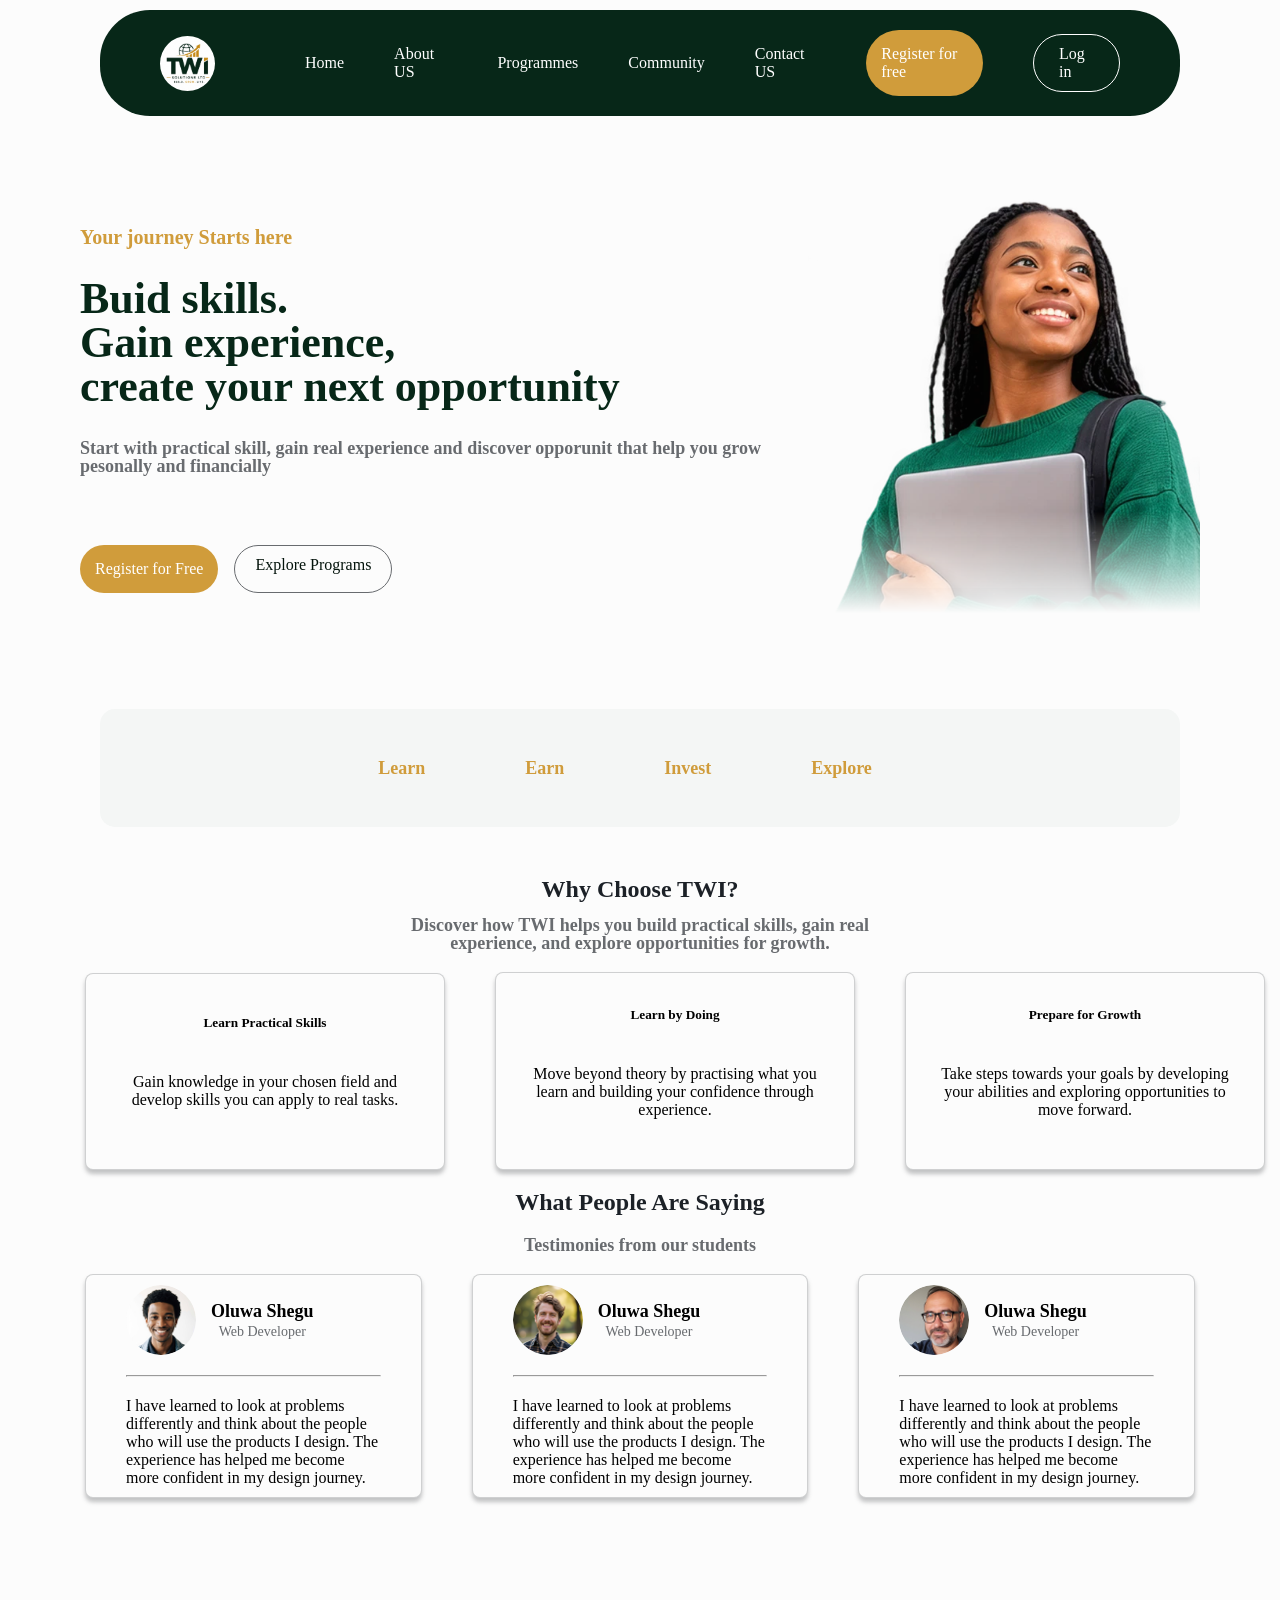
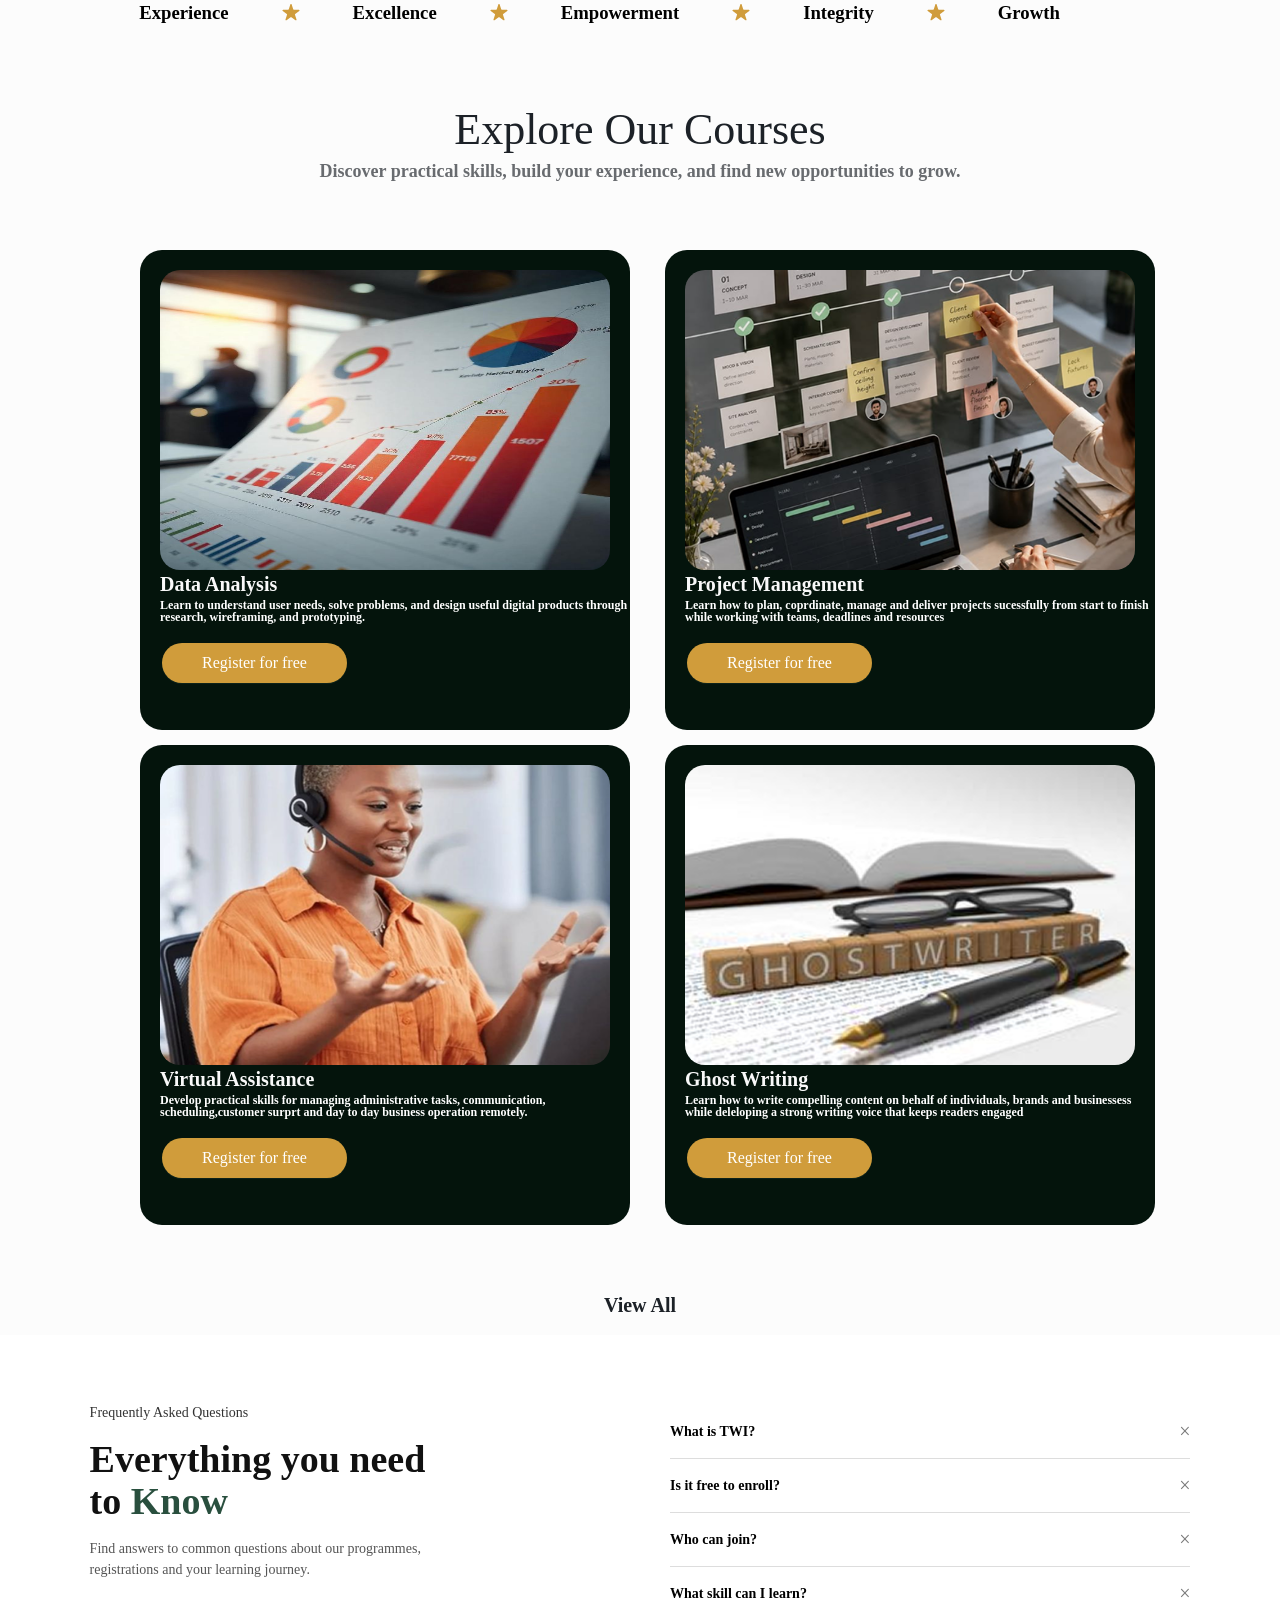
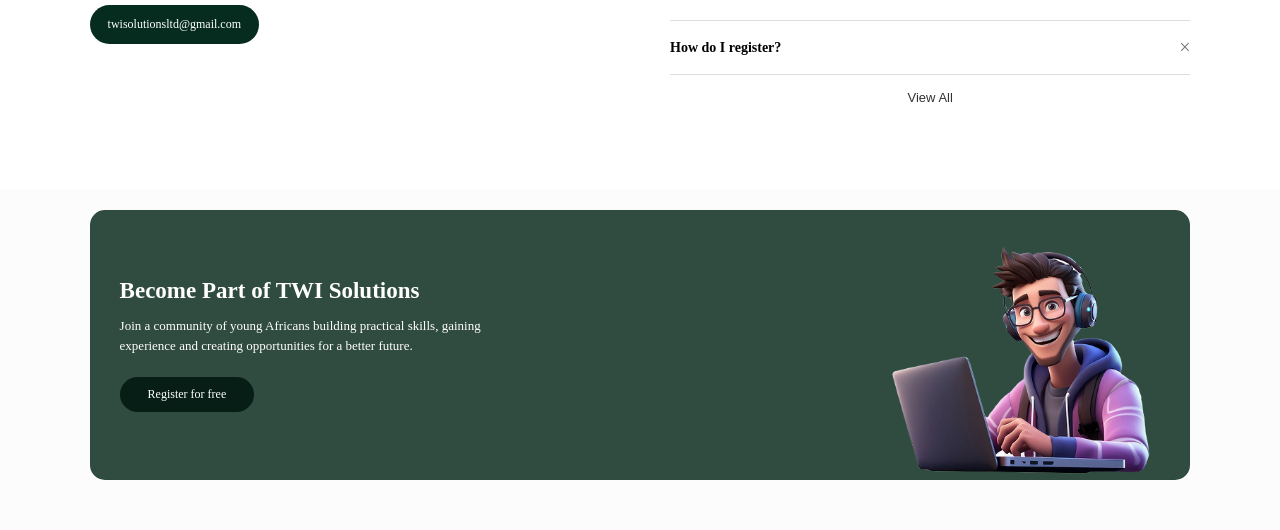
==== commit 1e3a4aab: "Updated the responsive site" ====
--- a/index.html
+++ b/index.html
@@ -7,37 +7,33 @@
     <link rel="stylesheet" href="style.css" />
   </head>
   <body>
-    
-<header class="header">
-
-  <img src="images/twi-logo.png" alt="Twi Logo" class="logo" />
-
-  <!-- Hamburger Menu -->
-  <button class="menu-toggle" id="menuToggle"
-    aria-label="Open navigation menu"
-    aria-expanded="false"
-    aria-controls="main-nav">
-
-    <span></span>
-    <span></span>
-    <span></span>
-
-  </button>
-
-  <!-- Navigation Links -->
-  <nav id="main-nav">
-    <a href="index.html">Home</a>
-    <a href="aboutus.html">About US</a>
-    <a href="#programmes">Programmes</a>
-    <a href="#">Community</a>
-    <a href="contact.html">Contact US</a>
-    <a href="" class="register">Register for free</a>
-    <a href="" class="sign-in">Log in</a>
-  </nav>
-
-</header>
-
-
+    <header class="header">
+      <img src="images/twi-logo.png" alt="Twi Logo" class="logo" />
+
+      <!-- Hamburger Menu -->
+      <button
+        class="menu-toggle"
+        id="menuToggle"
+        aria-label="Open navigation menu"
+        aria-expanded="false"
+        aria-controls="main-nav"
+      >
+        <span></span>
+        <span></span>
+        <span></span>
+      </button>
+
+      <!-- Navigation Links -->
+      <nav id="main-nav">
+        <a href="index.html">Home</a>
+        <a href="aboutus.html">About US</a>
+        <a href="#programmes">Programmes</a>
+        <a href="#">Community</a>
+        <a href="contact.html">Contact US</a>
+        <a href="" class="register">Register for free</a>
+        <a href="" class="sign-in">Log in</a>
+      </nav>
+    </header>
 
     <main>
       <div class="flex-container">
@@ -200,30 +196,33 @@
 
         <div class="sub-class">
           <img src="images/course2.png" alt="" />
-          <h3>Data Analysis</h3>
-          <p>
-            Learn to understand user needs, solve problems, and design useful
-            digital products through research, wireframing, and prototyping.
+          <h3>Project Management</h3>
+          <p>
+            Learn how to plan, coprdinate, manage and deliver projects
+            sucessfully from start to finish while working with teams, deadlines
+            and resources
           </p>
           <a href="">Register for free</a>
         </div>
 
         <div class="sub-class">
           <img src="images/course3.png" alt="" />
-          <h3>Data Analysis</h3>
-          <p>
-            Learn to understand user needs, solve problems, and design useful
-            digital products through research, wireframing, and prototyping.
+          <h3>Virtual Assistance</h3>
+          <p>
+            Develop practical skills for managing administrative tasks,
+            communication, scheduling,customer surprt and day to day business
+            operation remotely.
           </p>
           <a href="">Register for free</a>
         </div>
 
         <div class="sub-class">
           <img src="images/course4.png" alt="" />
-          <h3>Data Analysis</h3>
-          <p>
-            Learn to understand user needs, solve problems, and design useful
-            digital products through research, wireframing, and prototyping.
+          <h3>Ghost Writing</h3>
+          <p>
+            Learn how to write compelling content on behalf of individuals,
+            brands and businessess while deleloping a strong writing voice that
+            keeps readers engaged
           </p>
           <a href="">Register for free</a>
         </div>
@@ -232,40 +231,43 @@
 
         <div class="sub-class extra-box" hidden>
           <img src="images/course5.png" alt="" />
-          <h3>Data Analysis</h3>
-          <p>
-            Learn to understand user needs, solve problems, and design useful
-            digital products through research, wireframing, and prototyping.
+          <h3>AI Automation</h3>
+          <p>
+            Learn to use AI tools and automation workflows to simply repetitive
+            task,improve productivity and build smarter solutions for everyday
+            business needs.
           </p>
           <a href="">Register for free</a>
         </div>
 
         <div class="sub-class extra-box" hidden>
           <img src="images/course6.png" alt="" />
-          <h3>Data Analysis</h3>
-          <p>
-            Learn to understand user needs, solve problems, and design useful
-            digital products through research, wireframing, and prototyping.
+          <h3>Copy Writing</h3>
+          <p>
+            Learn to create, engage and persuasive written content for
+            brands,businesses, websites social media and marketing campaigns.
           </p>
           <a href="">Register for free</a>
         </div>
 
         <div class="sub-class extra-box" hidden>
           <img src="images/course7.png" alt="" />
-          <h3>Data Analysis</h3>
-          <p>
-            Learn to understand user needs, solve problems, and design useful
-            digital products through research, wireframing, and prototyping.
+          <h3>Content Creation</h3>
+          <p>
+            Learn how to develop engaging digital content using creative
+            strategies, storytelling, visual and different platforms to connect
+            with your target audiencd
           </p>
           <a href="">Register for free</a>
         </div>
 
         <div class="sub-class extra-box" hidden>
-          <img src="images/course6.png" alt="" />
-          <h3>Data Analysis</h3>
-          <p>
-            Learn to understand user needs, solve problems, and design useful
-            digital products through research, wireframing, and prototyping.
+          <img src="images/course8.png" alt="" />
+          <h3>Frontend Development</h3>
+          <p>
+            Learn how to turn designs into responsive, interactive and user
+            friendly websites using modern front end development technologies
+            and best practices
           </p>
           <a href="">Register for free</a>
         </div>
@@ -287,7 +289,8 @@
 
           <a
             href="mailto:twisolutionsltd@gmail.com?subject=Enquiry%20About%20TWI"
-            class="faq-email" target="_blank"
+            class="faq-email"
+            target="_blank"
           >
             twisolutionsltd@gmail.com
           </a>
